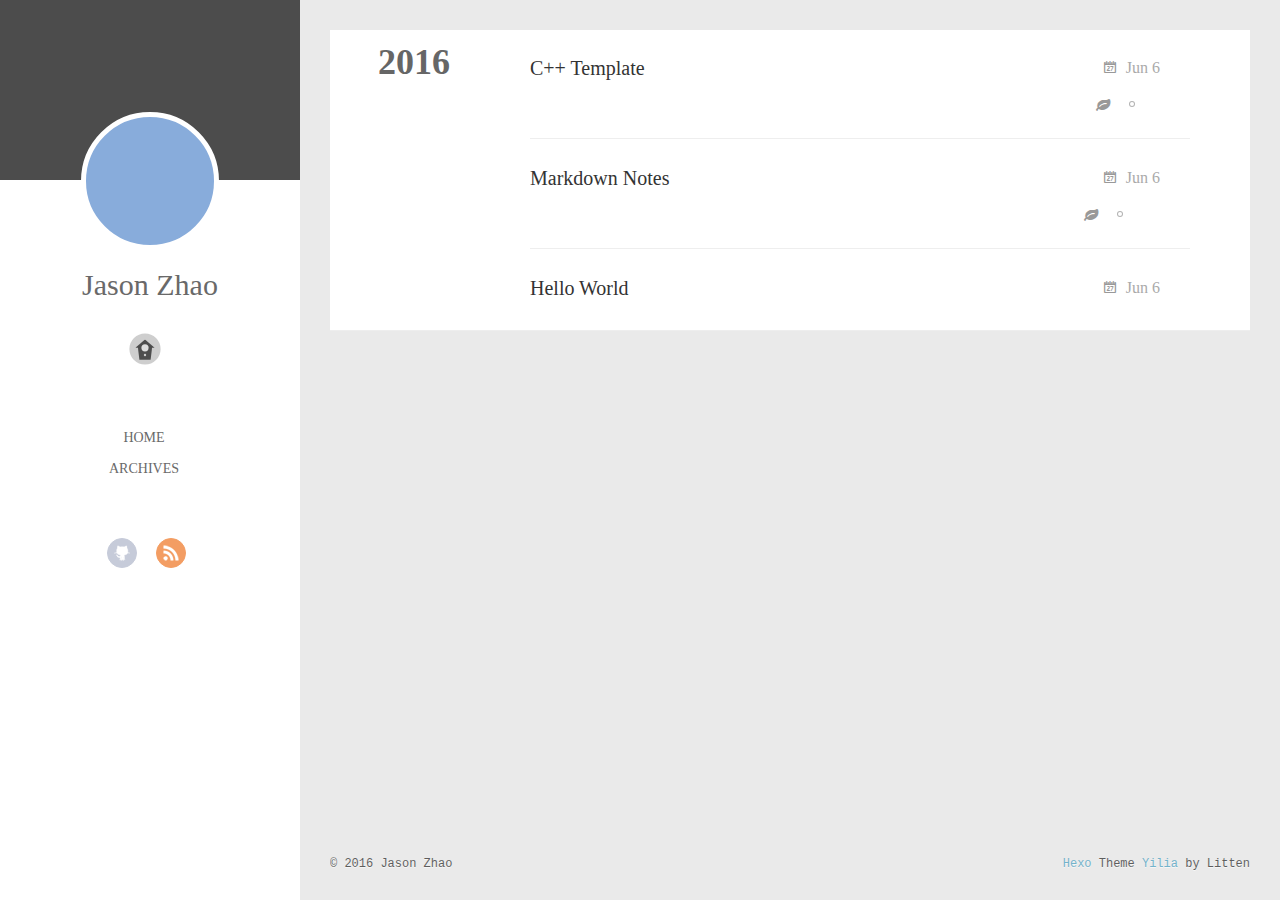
==== archives/index.html @ d7d773a9 "Site updated: 2016-06-06 15:11:23" ====
<!DOCTYPE html>
<html>
<head>
  <meta charset="utf-8">
  
  <meta http-equiv="X-UA-Compatible" content="IE=edge" >
  <title>Archives | Hexo</title>
  <meta name="viewport" content="width=device-width, initial-scale=1, maximum-scale=1">
  <meta name="description">
<meta property="og:type" content="website">
<meta property="og:title" content="Hexo">
<meta property="og:url" content="http://yoursite.com/archives/index.html">
<meta property="og:site_name" content="Hexo">
<meta property="og:description">
<meta name="twitter:card" content="summary">
<meta name="twitter:title" content="Hexo">
<meta name="twitter:description">
  
    <link rel="alternative" href="/atom.xml" title="Hexo" type="application/atom+xml">
  
  
    <link rel="icon" href="/favicon.png">
  
  <link rel="stylesheet" href="/css/style.css">
</head>

<body>
  <div id="container">
    <div class="left-col">
    <div class="overlay"></div>
<div class="intrude-less">
	<header id="header" class="inner">
		<a href="/" class="profilepic">
			
			<img lazy-src="/source/img/death.jpg" class="js-avatar">
			
		</a>

		<hgroup>
		  <h1 class="header-author"><a href="/">Jason Zhao</a></h1>
		</hgroup>

		

		
			<div class="switch-btn">
				<div class="icon">
					<div class="icon-ctn">
						<div class="icon-wrap icon-house" data-idx="0">
							<div class="birdhouse"></div>
							<div class="birdhouse_holes"></div>
						</div>
						<div class="icon-wrap icon-ribbon hide" data-idx="1">
							<div class="ribbon"></div>
						</div>
						
						<div class="icon-wrap icon-link hide" data-idx="2">
							<div class="loopback_l"></div>
							<div class="loopback_r"></div>
						</div>
						
						
						<div class="icon-wrap icon-me hide" data-idx="3">
							<div class="user"></div>
							<div class="shoulder"></div>
						</div>
						
					</div>
					
				</div>
				<div class="tips-box hide">
					<div class="tips-arrow"></div>
					<ul class="tips-inner">
						<li>Menu</li>
						<li>Tags</li>
						
						<li>Links</li>
						
						
						<li>Über</li>
						
					</ul>
				</div>
			</div>
		

		<div class="switch-area">
			<div class="switch-wrap">
				<section class="switch-part switch-part1">
					<nav class="header-menu">
						<ul>
						
							<li><a href="/">Home</a></li>
				        
							<li><a href="/archives">Archives</a></li>
				        
						</ul>
					</nav>
					<nav class="header-nav">
						<div class="social">
							
								<a class="github" target="_blank" href="https://github.com/zjason" title="github">github</a>
					        
								<a class="rss" target="_blank" href="#" title="rss">rss</a>
					        
						</div>
					</nav>
				</section>
				
				
				<section class="switch-part switch-part2">
					<div class="widget tagcloud" id="js-tagcloud">
						<a href="/tags/C/" style="font-size: 10px;">C++</a> <a href="/tags/Notes/" style="font-size: 10px;">Notes</a>
					</div>
				</section>
				
				
				
				<section class="switch-part switch-part3">
					<div id="js-friends">
					
			          <a target="_blank" class="main-nav-link switch-friends-link" href="http://localhost:4000/">奥巴马的博客</a>
			        
			          <a target="_blank" class="main-nav-link switch-friends-link" href="http://localhost:4000/">卡卡的美丽传说</a>
			        
			          <a target="_blank" class="main-nav-link switch-friends-link" href="http://localhost:4000/">本泽马的博客</a>
			        
			          <a target="_blank" class="main-nav-link switch-friends-link" href="http://localhost:4000/">吉格斯的博客</a>
			        
			          <a target="_blank" class="main-nav-link switch-friends-link" href="http://localhost:4000/">习大大大不同</a>
			        
			          <a target="_blank" class="main-nav-link switch-friends-link" href="http://localhost:4000/">托蒂的博客</a>
			        
			        </div>
				</section>
				

				
				
				<section class="switch-part switch-part4">
				
					<div id="js-aboutme">我是谁，我从哪里来，我到哪里去？我就是我，是颜色不一样的吃货…</div>
				</section>
				
			</div>
		</div>
	</header>				
</div>

    </div>
    <div class="mid-col">
      <nav id="mobile-nav">
  	<div class="overlay">
  		<div class="slider-trigger"></div>
  		<h1 class="header-author js-mobile-header hide">Jason Zhao</h1>
  	</div>
	<div class="intrude-less">
		<header id="header" class="inner">
			<div class="profilepic">
			
				<img lazy-src="/source/img/death.jpg" class="js-avatar">
			
			</div>
			<hgroup>
			  <h1 class="header-author">Jason Zhao</h1>
			</hgroup>
			
			<nav class="header-menu">
				<ul>
				
					<li><a href="/">Home</a></li>
		        
					<li><a href="/archives">Archives</a></li>
		        
		        <div class="clearfix"></div>
				</ul>
			</nav>
			<nav class="header-nav">
				<div class="social">
					
						<a class="github" target="_blank" href="https://github.com/zjason" title="github">github</a>
			        
						<a class="rss" target="_blank" href="#" title="rss">rss</a>
			        
				</div>
			</nav>
		</header>				
	</div>
</nav>

      <div class="body-wrap">
  
  
    
    
      
      
      <section class="archives-wrap">
        <div class="archive-year-wrap">
          <a href="/archives/2016" class="archive-year">2016</a>
        </div>
        <div class="archives">
    
    <article class="archive-article archive-type-post">
  <div class="archive-article-inner">
    <header class="archive-article-header">
      	<div class="article-meta">
	      	<a href="/2016/06/06/C-Template/" class="archive-article-date">
  	<time datetime="2016-06-06T18:09:44.000Z" itemprop="datePublished">Jun 6</time>
</a>
        </div>
    	 
  
    <h1 itemprop="name">
      <a class="archive-article-title" href="/2016/06/06/C-Template/">C++ Template</a>
    </h1>
  

        <div class="article-info info-on-right">
          
	<div class="article-tag tagcloud">
		<ul class="article-tag-list"><li class="article-tag-list-item"><a class="article-tag-list-link" href="/tags/C/">C++</a></li></ul>
	</div>

          

        </div>
        <div class="clearfix"></div>
    </header>
  </div>
</article>
  
    
    
    <article class="archive-article archive-type-post">
  <div class="archive-article-inner">
    <header class="archive-article-header">
      	<div class="article-meta">
	      	<a href="/2016/06/06/Markdown-Notes/" class="archive-article-date">
  	<time datetime="2016-06-06T18:08:31.000Z" itemprop="datePublished">Jun 6</time>
</a>
        </div>
    	 
  
    <h1 itemprop="name">
      <a class="archive-article-title" href="/2016/06/06/Markdown-Notes/">Markdown Notes</a>
    </h1>
  

        <div class="article-info info-on-right">
          
	<div class="article-tag tagcloud">
		<ul class="article-tag-list"><li class="article-tag-list-item"><a class="article-tag-list-link" href="/tags/Notes/">Notes</a></li></ul>
	</div>

          

        </div>
        <div class="clearfix"></div>
    </header>
  </div>
</article>
  
    
    
    <article class="archive-article archive-type-post">
  <div class="archive-article-inner">
    <header class="archive-article-header">
      	<div class="article-meta">
	      	<a href="/2016/06/06/hello-world/" class="archive-article-date">
  	<time datetime="2016-06-06T17:46:12.000Z" itemprop="datePublished">Jun 6</time>
</a>
        </div>
    	 
  
    <h1 itemprop="name">
      <a class="archive-article-title" href="/2016/06/06/hello-world/">Hello World</a>
    </h1>
  

        <div class="article-info info-on-right">
          
          

        </div>
        <div class="clearfix"></div>
    </header>
  </div>
</article>
  
  
    </div></section>
  

    

</div>
      <footer id="footer">
  <div class="outer">
    <div id="footer-info">
    	<div class="footer-left">
    		&copy; 2016 Jason Zhao
    	</div>
      	<div class="footer-right">
      		<a href="http://hexo.io/" target="_blank">Hexo</a>  Theme <a href="https://github.com/litten/hexo-theme-yilia" target="_blank">Yilia</a> by Litten
      	</div>
    </div>
  </div>
</footer>
    </div>
    
  <link rel="stylesheet" href="/fancybox/jquery.fancybox.css">


<script>
	var yiliaConfig = {
		fancybox: true,
		mathjax: true,
		animate: true,
		isHome: false,
		isPost: false,
		isArchive: true,
		isTag: false,
		isCategory: false,
		open_in_new: false
	}
</script>
<script src="http://7.url.cn/edu/jslib/comb/require-2.1.6,jquery-1.9.1.min.js"></script>
<script src="/js/main.js"></script>






<script type="text/x-mathjax-config">
MathJax.Hub.Config({
    tex2jax: {
        inlineMath: [ ['$','$'], ["\\(","\\)"]  ],
        processEscapes: true,
        skipTags: ['script', 'noscript', 'style', 'textarea', 'pre', 'code']
    }
});

MathJax.Hub.Queue(function() {
    var all = MathJax.Hub.getAllJax(), i;
    for(i=0; i < all.length; i += 1) {
        all[i].SourceElement().parentNode.className += ' has-jax';                 
    }       
});
</script>

<script type="text/javascript" src="http://cdn.mathjax.org/mathjax/latest/MathJax.js?config=TeX-AMS-MML_HTMLorMML">
</script>


  </div>
</body>
</html>
---- css/style.css ----
body {
  width: 100%;
}
body:before,
body:after {
  content: "";
  display: table;
}
body:after {
  clear: both;
}
@font-face {
  font-family: 'FontAwesome';
  src: url("fonts/fontawesome-webfont.eot");
  src: url("fonts/fontawesome-webfont.eot?#iefix") format("embedded-opentype"), url("fonts/fontawesome-webfont.woff") format("woff"), url("fonts/fontawesome-webfont.ttf") format("truetype"), url("fonts/fontawesome-webfont.svgz#FontAwesomeRegular") format("svg"), url("fonts/fontawesome-webfont.svg#FontAwesomeRegular") format("svg");
  font-weight: normal;
  font-style: normal;
}
html,
body,
div,
span,
applet,
object,
iframe,
h1,
h2,
h3,
h4,
h5,
h6,
p,
blockquote,
pre,
a,
abbr,
acronym,
address,
big,
cite,
code,
del,
dfn,
em,
img,
ins,
kbd,
q,
s,
samp,
small,
strike,
strong,
sub,
sup,
tt,
var,
dl,
dt,
dd,
ol,
ul,
li,
fieldset,
form,
label,
legend,
table,
caption,
tbody,
tfoot,
thead,
tr,
th,
td {
  margin: 0;
  padding: 0;
  border: 0;
  outline: 0;
  font-weight: inherit;
  font-style: inherit;
  font-family: inherit;
  font-size: 100%;
  vertical-align: baseline;
}
body {
  line-height: 1;
  color: #000;
  background: #fff;
}
ol,
ul {
  list-style: none;
}
table {
  border-collapse: separate;
  border-spacing: 0;
  vertical-align: middle;
}
caption,
th,
td {
  text-align: left;
  font-weight: normal;
  vertical-align: middle;
}
a img {
  border: none;
}
ol {
  list-style: decimal;
  padding-left: 20px;
}
ul {
  list-style: none;
}
input,
button {
  margin: 0;
  padding: 0;
}
input::-moz-focus-inner,
button::-moz-focus-inner {
  border: 0;
  padding: 0;
}
@font-face {
  font-family: FontAwesome;
  font-style: normal;
  font-weight: normal;
  src: url("fonts/fontawesome-webfont.eot?v=#4.0.3");
  src: url("fonts/fontawesome-webfont.eot?#iefix&v=#4.0.3") format("embedded-opentype"), url("fonts/fontawesome-webfont.woff?v=#4.0.3") format("woff"), url("fonts/fontawesome-webfont.ttf?v=#4.0.3") format("truetype"), url("fonts/fontawesome-webfont.svg#fontawesomeregular?v=#4.0.3") format("svg");
}
html,
body,
#container {
  height: 100%;
}
body {
  background: #fff;
  color: #000;
  -webkit-overflow-scrolling: touch;
}
h1,
h2,
h3 {
  display: block;
}
h1 {
  font-size: 1.5em;
}
h2 {
  font-size: 1.3em;
}
h3 {
  font-size: 1.1em;
}
h4,
h5,
h6 {
  font-size: 1em;
}
a {
  text-decoration: none;
  outline-width: 0;
  color: #258fb8;
  outline: none;
}
.alignleft {
  float: left;
}
.alignright {
  float: right;
}
.clearfix {
  *zoom: 1;
}
.clearfix:after {
  content: "";
  display: table;
  clear: both;
}
.inner {
  width: 1000px;
  margin: 0 auto;
}
.hide {
  display: none;
}
@media screen and (max-width: 1040px) {
  .inner {
    width: 100%;
  }
}
#container {
  position: relative;
  min-height: 100%;
}
#container #mobile-nav {
  display: none;
}
#container #mobile-nav .overlay {
  height: 110px;
  position: absolute;
  width: 100%;
  background: #4d4d4d;
}
#container #mobile-nav .overlay.fixed {
  position: fixed;
  height: 42px;
  z-index: 99;
}
#container #mobile-nav #header {
  padding: 10px 0 0 0;
}
#container #mobile-nav #header .profilepic {
  display: block;
  position: relative;
  z-index: 100;
}
#container #mobile-nav #header .header-menu {
  height: auto;
  margin: 10px;
}
#container #mobile-nav #header .header-menu ul {
  text-align: center;
  cursor: default;
}
#container #mobile-nav #header .header-menu li {
  display: inline-block;
  margin: 3px;
}
#container .left-col {
  background: #fff;
  width: 300px;
  position: fixed;
  opacity: 1;
  -webkit-transition: all 0.2s ease-in;
  -moz-transition: all 0.2s ease-in;
  -ms-transition: all 0.2s ease-in;
  transition: all 0.2s ease-in;
  height: 100%;
}
#container .left-col .overlay {
  width: 100%;
  height: 180px;
  background-color: #000;
  position: absolute;
  opacity: 0.7;
}
#container .left-col .intrude-less {
  width: 76%;
  text-align: center;
  margin: 112px auto 0;
}
#container .mid-col {
  position: absolute;
  right: 0;
  min-height: 100%;
  background: #eaeaea;
  left: 300px;
  width: auto;
}
@media screen and (max-width: 800px) {
  #container .left-col {
    display: none;
  }
  #container .mid-col {
    left: 0;
  }
  #container #header .header-nav {
    position: relative;
  }
  #container .header-author.fixed {
    position: fixed;
    top: -13px;
    width: 100%;
    color: #ddd;
  }
  #container .overlay .slider-trigger {
    position: absolute;
    z-index: 101;
    bottom: 0;
    left: 0;
    width: 42px;
    height: 42px;
  }
  #container .overlay .slider-trigger:hover {
    background: #444;
  }
  #container .overlay .slider-trigger:before {
    color: #ddd;
    content: "\f00b";
    font: 16px FontAwesome;
    width: 16px;
    height: 16px;
    margin-left: 9px;
    margin-top: 14px;
    display: block;
  }
  #container .article-header {
    border-left: none;
    padding: 0;
    border-bottom: 1px dotted #ddd;
  }
  #container .article-header h1 {
    margin-bottom: 10px;
  }
  #container .header-subtitle {
    padding: 0 24px;
  }
  #container .article-info-index.article-info {
    padding-top: 10px;
    margin: 0;
    border-top: 1px solid #ddd;
  }
  #container .article-info-post.article-info {
    margin: 0;
    padding-top: 10px;
    border: none;
  }
  #container .article-more-link a {
    float: right;
  }
  #container #viewer-box .viewer-box-l {
    font-size: 14px;
  }
  #container .article {
    padding: 10px;
    margin: 10px;
    font-size: 14px;
  }
  #container .article .article-entry {
    padding-left: 0;
    padding-right: 0;
    padding-top: 10px;
  }
  #container .article .article-title {
    font-size: 18px;
    max-width: 185px;
    display: block;
    margin: 0;
  }
  #container .article .article-meta {
    width: auto;
    height: 30px;
    margin-top: -5px;
    position: ralative;
  }
  #container .article .article-meta .article-date {
    font-size: 12px;
    -webkit-border-radius: 0;
    border-radius: 0;
    color: #666;
    background: none;
    height: auto;
    padding: 0;
    margin: 0;
    width: 100%;
    text-align: left;
    margin-left: 10px;
  }
  #container .article .article-meta .article-date time {
    width: auto;
    float: right;
    margin-right: 10px;
  }
  #container .article .article-meta .article-tag-list {
    margin-top: 7px;
    position: absolute;
    right: 10px;
    top: 0;
  }
  #container .article .article-meta .article-tag-list:before {
    float: left;
    margin-top: 1px;
    left: 0;
  }
  #container .article .article-meta .article-tag-list .article-tag-list-item {
    float: left;
    padding-left: 0;
    width: auto;
    max-width: 83px;
  }
  #container .article .article-meta .article-category {
    margin-top: 7px;
    position: absolute;
    right: 10px;
    top: -30px;
  }
  #container .article .article-meta .article-category:before {
    float: left;
    margin-top: 1px;
    left: 15px;
  }
  #container .article .article-meta .article-category .article-category-link {
    max-width: 83px;
    width: auto;
    padding-left: 10px;
  }
  #container .article .article-nav-link-wrap {
    margin: 5px 0;
  }
  #container .article .article-nav-link-wrap strong {
    float: left;
    margin-right: 5px;
  }
  #container .article #article-nav-older {
    float: none;
    display: block;
  }
  #container .share {
    padding: 3px 10px;
  }
  #container .duoshuo {
    padding: 0 13px;
  }
  #container #disqus_thread {
    padding: 0 13px;
  }
  #container #mobile-nav {
    display: block;
  }
  #container #page-nav .extend {
    opacity: 1;
  }
  #container .instagram .open-ins {
    left: 2px;
    top: -30px;
    color: #aaa;
  }
  #container .info-on-right {
    float: initial;
  }
  #container .archives-wrap {
    margin: 10px 10px 0px;
    padding: 10px;
  }
  #container .archives-wrap .archive-article-title {
    font-size: 14px;
  }
  #container .archives-wrap .archive-year-wrap {
    position: relative;
    padding: 0 0 0 0;
  }
  #container .archives-wrap .archive-year-wrap a {
    padding: 0 0 0 0;
  }
  #container .archives-wrap .article-meta .archive-article-date {
    font-size: 12px;
    margin-right: 10px;
    margin-top: -5px;
  }
  #container .archives-wrap .article-meta .article-tag-list-link {
    font-size: 12px;
  }
  #container .archives .archive-article {
    padding: 10px 0;
    margin-left: 0;
  }
  #container #footer .footer-left {
    float: initial;
    margin-bottom: 10px;
  }
  #container #footer .footer-right {
    float: initial;
  }
}
.header-author {
  text-align: center;
  margin: 0.67em 0;
  font-family: Roboto, "Roboto", serif;
  font-size: 30px;
  -webkit-transition: 0.3s;
  -moz-transition: 0.3s;
  -ms-transition: 0.3s;
  transition: 0.3s;
}
#header {
  width: 100%;
}
#header a {
  color: #696969;
}
#header a:hover {
  color: #b0a0aa;
}
#header .profilepic {
  text-align: center;
  display: block;
  border: 5px solid #fff;
  -webkit-border-radius: 300px;
  border-radius: 300px;
  width: 128px;
  height: 128px;
  margin: 0 auto;
  position: relative;
  overflow: hidden;
  background: #88acdb;
  -webkit-transition: all 0.2s ease-in;
  display: -webkit-box;
  -webkit-box-orient: horizontal;
  -webkit-box-pack: center;
  -webkit-box-align: center;
  text-align: center;
}
#header .profilepic img {
  width: 20%;
  height: 20%;
  -webkit-border-radius: 300px;
  border-radius: 300px;
  opacity: 0;
  -webkit-transition: all 0.2s ease-in;
}
#header .profilepic img.show {
  width: 100%;
  height: 100%;
  opacity: 1;
}
#header .header-subtitle {
  text-align: center;
  color: #999;
  font-size: 14px;
  line-height: 25px;
  overflow: hidden;
  text-overflow: ellipsis;
  display: -webkit-box;
  -webkit-line-clamp: 2;
  -webkit-box-orient: vertical;
}
#header .header-menu {
  font-weight: 300;
  line-height: 31px;
  cursor: pointer;
  text-transform: uppercase;
  float: none;
  min-height: 150px;
  margin-left: -12px;
  text-align: center;
  display: -webkit-box;
  -webkit-box-orient: horizontal;
  -webkit-box-pack: center;
  -webkit-box-align: center;
}
#header .header-menu li {
  cursor: default;
}
#header .header-menu li a {
  font-size: 14px;
  min-width: 300px;
}
#header .switch-area {
  position: relative;
  width: 100%;
  overflow: hidden;
  min-height: 500px;
  font-size: 14px;
}
#header .switch-area .switch-wrap {
  -webkit-transition: -webkit-transform 0.3s ease-in;
  -moz-transition: -moz-transform 0.3s ease-in;
  -ms-transition: -ms-transform 0.3s ease-in;
  transition: transform 0.3s ease-in;
  position: relative;
}
#header .turn-left {
  -webkit-transform: translate(-100%, 0);
  -moz-transform: translate(-100%, 0);
  -ms-transform: translate(-100%, 0);
  transform: translate(-100%, 0);
}
#header .header-nav {
  width: 100%;
  position: absolute;
  -webkit-transition: -webkit-transform 0.3s ease-in;
  -moz-transition: -moz-transform 0.3s ease-in;
  -ms-transition: -ms-transform 0.3s ease-in;
  transition: transform 0.3s ease-in;
}
#header .header-nav .social {
  margin-right: 15px;
  margin-top: 10px;
  text-align: center;
}
#header .header-nav .social a {
  -webkit-border-radius: 50%;
  border-radius: 50%;
  display: -moz-inline-stack;
  display: inline-block;
  vertical-align: middle;
  *vertical-align: auto;
  zoom: 1;
  *display: inline;
  text-indent: -9999px;
  margin: 0 8px 15px 8px;
  opacity: 0.7;
  width: 28px;
  height: 28px;
  -webkit-transition: 0.3s;
  -moz-transition: 0.3s;
  -ms-transition: 0.3s;
  transition: 0.3s;
}
#header .header-nav .social a:hover {
  opacity: 1;
}
#header .header-nav .social a:last-of-type {
  margin-right: 0;
}
#header .header-nav .social a.weibo {
  background: url("/img/weibo.png") center no-repeat #aaf;
  border: 1px solid #aaf;
}
#header .header-nav .social a.weibo:hover {
  border: 1px solid #aaf;
}
#header .header-nav .social a.rss {
  background: url("/img/rss.png") center no-repeat #ef7522;
  border: 1px solid #ef7522;
}
#header .header-nav .social a.rss:hover {
  border: 1px solid #cf5d0f;
}
#header .header-nav .social a.github {
  background: url("/img/github.png") center no-repeat #afb6ca;
  border: 1px solid #afb6ca;
}
#header .header-nav .social a.github:hover {
  border: 1px solid #909ab6;
}
#header .header-nav .social a.facebook {
  background: url("/img/facebook.png") center no-repeat #3b5998;
  border: 1px solid #3b5998;
}
#header .header-nav .social a.facebook:hover {
  border: 1px solid #2d4373;
}
#header .header-nav .social a.google {
  background: url("/img/google.png") center no-repeat #c83d20;
  border: 1px solid #c83d20;
}
#header .header-nav .social a.google:hover {
  border: 1px solid #9c3019;
}
#header .header-nav .social a.twitter {
  background: url("/img/twitter.png") center no-repeat #55cff8;
  border: 1px solid #55cff8;
}
#header .header-nav .social a.twitter:hover {
  border: 1px solid #24c1f6;
}
#header .header-nav .social a.linkedin {
  background: url("/img/linkedin.png") center no-repeat #005a87;
  border: 1px solid #005a87;
}
#header .header-nav .social a.linkedin:hover {
  border: 1px solid #006b98;
}
#header .header-nav .social a.zhihu {
  background: url("/img/zhihu.png") center no-repeat #0078d8;
  border: 1px solid #0078d8;
}
#header .header-nav .social a.zhihu:hover {
  border: 1px solid #0078d8;
}
#header .header-nav .social a.douban {
  background: url("/img/douban.png") center no-repeat #06c611;
  border: 1px solid #06c611;
}
#header .header-nav .social a.douban:hover {
  border: 1px solid #06c611;
}
#header .header-nav .social a.mail {
  background: url("/img/mail.png") center no-repeat #005a87;
  border: 1px solid #005a87;
}
#header .header-nav .social a.mail:hover {
  border: 1px solid #006b98;
}
#header .switch-part {
  width: 100%;
  position: absolute;
}
#header .switch-part1 {
  left: 0;
}
#header .switch-part2 {
  left: 100%;
  top: 20px;
  overlay-x: hidden;
  overflow-y: auto;
  max-height: 200px;
}
#header .switch-part3 {
  left: 200%;
  line-height: 30px;
}
#header .switch-part3 .switch-friends-link {
  margin-right: 9px;
  -webkit-border-radius: 3px;
  border-radius: 3px;
  padding: 5px;
}
#header .switch-part3 .switch-friends-link:hover {
  background: #88acdb;
  color: #fff;
}
#header .switch-part4 {
  left: 300%;
  text-align: left;
  line-height: 30px;
}
.duoshuo {
  padding: 0 40px;
}
#disqus_thread {
  padding: 0 40px;
}
.archives-wrap {
  position: relative;
  margin: 0 30px;
  padding-right: 60px;
  border-bottom: 1px solid #eee;
  background: #fff;
}
.archives-wrap:first-child {
  margin-top: 30px;
}
.archives-wrap:last-child {
  margin-bottom: 80px;
}
.archives-wrap .archive-year-wrap {
  line-height: 35px;
  width: 200px;
  position: absolute;
  padding-top: 15px;
  font-size: 1.8em;
}
.archives-wrap .archive-year-wrap a {
  color: #666;
  font-weight: bold;
  padding-left: 48px;
}
.archives {
  position: relative;
}
.archives .article-info {
  border: none;
}
.archives .archive-article {
  margin-left: 200px;
  padding: 20px 0;
  border-bottom: 1px solid #eee;
  border-top: 1px solid #fff;
  position: relative;
}
.archives .archive-article:first-child {
  border-top: none;
}
.archives .archive-article:last-child {
  border-bottom: none;
}
.archives .archive-article-title {
  font-size: 20px;
  color: #333;
  -webkit-transition: color 0.3s;
  -moz-transition: color 0.3s;
  -ms-transition: color 0.3s;
  transition: color 0.3s;
}
.archives .archive-article-title:hover {
  color: #657b83;
}
.archives .archive-article-title span {
  display: block;
  color: #a8a8a8;
  font-size: 16px;
  line-height: 14px;
  height: 7px;
  padding-left: 2px;
}
.archives .archive-article-title span:before {
  display: inline-block;
  content: "“";
  font-family: serif;
  font-size: 30px;
  float: left;
  margin: 4px 4px 0 -12px;
  color: #c8c8c8;
}
.archive-article-inner .archive-article-header {
  position: relative;
}
.archive-article-inner .article-meta {
  position: relative;
  float: right;
  margin-top: -10px;
  color: #555;
  background: none;
  text-align: right;
  width: auto;
}
.archive-article-inner .article-meta .article-date time {
  color: #aaa;
}
.archive-article-inner .article-meta .archive-article-date,
.archive-article-inner .article-meta .article-tag-list {
  margin-right: 30px;
  display: -moz-inline-stack;
  display: inline-block;
  vertical-align: middle;
  zoom: 1;
  color: #666;
  font-size: 18px;
}
.archive-article-inner .article-meta .archive-article-date {
  cursor: default;
  font-size: 16px;
  margin-bottom: 5px;
  margin-top: -10px;
}
.archive-article-inner .article-meta .archive-article-date time:before {
  content: "\f073";
  color: #999;
  position: relative;
  margin-right: 10px;
  font: 16px FontAwesome;
}
.archive-article-inner .article-meta .article-category:before {
  float: left;
  margin-top: 1px;
  left: 15px;
}
.archive-article-inner .article-meta .article-category .article-category-link {
  width: auto;
  max-width: 83px;
  padding-left: 10px;
}
.archive-article-inner .article-meta .article-tag-list {
  margin-top: 0px;
}
.archive-article-inner .article-meta .article-tag-list:before {
  left: 15px;
}
.archive-article-inner .article-meta .article-tag-list .article-tag-list-item {
  display: inline-block;
  width: auto;
  max-width: 83px;
  padding-left: 8px;
  font-size: 16px;
}
.body-wrap {
  font-size: 20px;
  margin-bottom: 80px;
}
.article {
  margin: 30px;
  position: relative;
  border: 1px solid #ddd;
  background: #fff;
  -webkit-transition: all 0.2s ease-in;
}
.article.show {
  visibility: visible;
  -webkit-animation: cd-bounce-1 0.6s;
  -moz-animation: cd-bounce-1 0.6s;
  -webkit-animation: cd-bounce-1 0.6s;
  -moz-animation: cd-bounce-1 0.6s;
  -ms-animation: cd-bounce-1 0.6s;
  animation: cd-bounce-1 0.6s;
}
.article.hidden {
  visibility: hidden;
}
.article img {
  max-width: 100%;
}
@-webkit-keyframes cd-bounce-1 {
  0% {
    opacity: 0;
    -webkit-transform: scale(1);
  }
  60% {
    opacity: 1;
    -webkit-transform: scale(1.01);
  }
  100% {
    -webkit-transform: scale(1);
  }
}
@-moz-keyframes cd-bounce-1 {
  0% {
    opacity: 0;
    -moz-transform: scale(1);
  }
  60% {
    opacity: 1;
    -moz-transform: scale(1.01);
  }
  100% {
    -moz-transform: scale(1);
  }
}
.article-index {
  margin-left: 200px;
  padding: 15px 0;
  margin-right: 75px;
}
.article-index .brief {
  display: block;
  color: #a8a8a8;
  font-size: 18px;
  line-height: 14px;
  height: 7px;
  padding-left: 2px;
}
.article-index .brief:before {
  display: inline-block;
  content: "“";
  font-family: serif;
  font-size: 30px;
  float: left;
  margin: 4px 4px 0 -12px;
  color: #c8c8c8;
}
.article-title {
  color: #696969;
  margin-left: 0px;
  font-weight: 300;
  line-height: 35px;
  margin-bottom: 20px;
  font-size: 26px;
  -webkit-transition: color 0.3s;
  -moz-transition: color 0.3s;
  -o-transition: color 0.3s;
  -webkit-transition: color 0.3s;
  -moz-transition: color 0.3s;
  -ms-transition: color 0.3s;
  transition: color 0.3s;
}
.article-title:hover {
  color: #b0a0aa;
}
.article-inner {
  position: relative;
  margin-bottom: 20px;
}
.article-header {
  border-left: 5px solid;
  padding: 15px 0px 15px 25px;
}
.article-info.info-on-right {
  margin: 10px 0 0 0;
  float: right;
}
.article-info-index.article-info {
  padding-top: 20px;
  margin: 30px 30px 0 30px;
  border-top: 1px solid #ddd;
}
.article-info-post.article-info {
  padding: 0;
  border: none;
  margin: -30px 0 20px 30px;
}
.article-entry {
  line-height: 1.8em;
  padding-right: 30px;
  padding-left: 30px;
}
.article-entry p {
  margin-top: 10px;
}
.article-entry p code,
.article-entry li code {
  padding: 1px 3px;
  margin: 0 3px;
  background: #ddd;
  border: 1px solid #ccc;
  font-family: Menlo, Monaco, "Andale Mono", "lucida console", "Courier New", monospace;
  word-wrap: break-word;
  font-size: 20px;
}
.article-entry blockquote {
  background: #ddd;
  border-left: 5px solid #ccc;
  padding: 15px 20px;
  margin-top: 10px;
  border-left: 5px solid #657b83;
  background: #f6f6f6;
}
.article-entry blockquote p {
  margin-top: 0;
}
.article-entry em {
  font-style: italic;
}
.article-entry ul li:before {
  content: "";
  width: 6px;
  height: 6px;
  border: 1px solid #999;
  -webkit-border-radius: 10px;
  border-radius: 10px;
  background: #aaa;
  display: inline-block;
  margin-right: 10px;
  float: left;
  margin-top: 12px;
}
.article-entry ul,
.article-entry ol {
  font-size: 20px;
  margin: 10px 0px;
}
.article-entry li ul,
.article-entry li ol {
  margin-left: 30px;
}
.article-entry li ul li:before,
.article-entry li ol li:before {
  content: "";
  background: #dedede;
}
.article-entry h1 {
  margin-top: 30px;
}
.article-entry h2 {
  margin-top: 20px;
  font-weight: 300;
  color: #574c4c;
  padding-bottom: 5px;
  border-bottom: 1px solid #ddd;
}
.article-entry h3,
.article-entry h4,
.article-entry h5,
.article-entry h6 {
  margin-top: 20px;
  font-weight: 300;
  color: #574c4c;
  padding-bottom: 5px;
  border-bottom: 1px solid #ddd;
}
.article-entry video {
  max-width: 100%;
}
.article-entry strong {
  font-weight: bold;
}
.article-entry .caption {
  display: block;
  font-size: 0.8em;
  color: #aaa;
}
.article-entry hr {
  height: 0;
  margin-top: 20px;
  margin-bottom: 20px;
  border-left: 0;
  border-right: 0;
  border-top: 1px solid #ddd;
  border-bottom: 1px solid #fff;
}
.article-entry pre {
  font-size: 1/0.9em;
  line-height: 1.5;
  margin-top: 10px;
  padding: 5px 15px;
  overflow-x: auto;
  color: #657b83;
  font-size: 16px;
  border: 1px solid #ccc;
  text-shadow: 0 1px #444;
  font-family: Menlo, Monaco, "Andale Mono", "lucida console", "Courier New", monospace;
}
.article-entry pre code {
  font-size: 14px;
}
.article-entry table {
  width: 100%;
  border: 1px solid #dedede;
  margin: 15px 0;
  border-collapse: collapse;
}
.article-entry table tr,
.article-entry table td {
  height: 35px;
}
.article-entry table thead tr {
  background: #f8f8f8;
}
.article-entry table tbody tr:hover {
  background: #efefef;
}
.article-entry table td,
.article-entry table th {
  border: 1px solid #dedede;
  padding: 0 10px;
}
.article-entry figure table {
  border: none;
  width: auto;
  margin: 0;
}
.article-entry figure table tbody tr:hover {
  background: none;
}
.article-meta {
  width: 150px;
  font-size: 20px;
  text-align: right;
  position: absolute;
  right: 0;
  top: 23px;
  text-align: center;
  z-index: 1;
}
.article-meta time {
  color: #aaa;
}
.article-meta time:before {
  color: #999;
  content: "\f073";
  font: 17px FontAwesome;
  margin-right: 10px;
}
.article-more-link {
  margin-top: 5px;
  text-align: right;
}
.article-more-link a {
  background: #4d4d4d;
  color: #fff;
  font-size: 18px;
  padding: 2px 8px 4px;
  line-height: 16px;
  -webkit-border-radius: 2px;
  -moz-border-radius: 2px;
  -webkit-border-radius: 2px;
  border-radius: 2px;
  -webkit-transition: background 0.3s;
  -moz-transition: background 0.3s;
  -ms-transition: background 0.3s;
  transition: background 0.3s;
}
.article-more-link a:hover {
  background: #3c3c3c;
}
.article-more-link a.hidden {
  visibility: hidden;
}
#article-nav {
  margin: 80px 0 30px 0;
  padding-bottom: 10px;
}
#article-nav .article-nav-link-wrap {
  margin: 0px 30px 0px 30px;
  font-size: 20px;
  color: #333;
}
#article-nav .article-nav-link-wrap .article-nav-title {
  display: inline-block;
  font-size: 18px;
  color: #aaa;
  -webkit-transition: color 0.3s;
  -moz-transition: color 0.3s;
  -ms-transition: color 0.3s;
  transition: color 0.3s;
}
#article-nav .article-nav-link-wrap strong {
  background: #ddd;
  color: #fff;
  -webkit-border-radius: 100%;
  border-radius: 100%;
  width: 15px;
  height: 15px;
  display: inline-block;
  text-align: center;
  -webkit-transition: background 0.3s;
  -moz-transition: background 0.3s;
  -ms-transition: background 0.3s;
  transition: background 0.3s;
}
#article-nav .article-nav-link-wrap:hover strong {
  background: #4d4d4d;
}
#article-nav .article-nav-link-wrap:hover .article-nav-title {
  color: #4d4d4d;
}
#article-nav #article-nav-older {
  float: right;
}
@-moz-keyframes cd-bounce-1 {
  0% {
    opacity: 0;
    -webkit-transform: scale(1);
    -moz-transform: scale(1);
    -ms-transform: scale(1);
    -o-transform: scale(1);
    -webkit-transform: scale(1);
    -moz-transform: scale(1);
    -ms-transform: scale(1);
    transform: scale(1);
  }
  60% {
    opacity: 1;
    -webkit-transform: scale(1.01);
    -moz-transform: scale(1.01);
    -ms-transform: scale(1.01);
    -o-transform: scale(1.01);
    -webkit-transform: scale(1.01);
    -moz-transform: scale(1.01);
    -ms-transform: scale(1.01);
    transform: scale(1.01);
  }
  100% {
    -webkit-transform: scale(1);
    -moz-transform: scale(1);
    -ms-transform: scale(1);
    -o-transform: scale(1);
    -webkit-transform: scale(1);
    -moz-transform: scale(1);
    -ms-transform: scale(1);
    transform: scale(1);
  }
}
@-webkit-keyframes cd-bounce-1 {
  0% {
    opacity: 0;
    -webkit-transform: scale(1);
    -moz-transform: scale(1);
    -ms-transform: scale(1);
    -o-transform: scale(1);
    -webkit-transform: scale(1);
    -moz-transform: scale(1);
    -ms-transform: scale(1);
    transform: scale(1);
  }
  60% {
    opacity: 1;
    -webkit-transform: scale(1.01);
    -moz-transform: scale(1.01);
    -ms-transform: scale(1.01);
    -o-transform: scale(1.01);
    -webkit-transform: scale(1.01);
    -moz-transform: scale(1.01);
    -ms-transform: scale(1.01);
    transform: scale(1.01);
  }
  100% {
    -webkit-transform: scale(1);
    -moz-transform: scale(1);
    -ms-transform: scale(1);
    -o-transform: scale(1);
    -webkit-transform: scale(1);
    -moz-transform: scale(1);
    -ms-transform: scale(1);
    transform: scale(1);
  }
}
@-o-keyframes cd-bounce-1 {
  0% {
    opacity: 0;
    -webkit-transform: scale(1);
    -moz-transform: scale(1);
    -ms-transform: scale(1);
    -o-transform: scale(1);
    -webkit-transform: scale(1);
    -moz-transform: scale(1);
    -ms-transform: scale(1);
    transform: scale(1);
  }
  60% {
    opacity: 1;
    -webkit-transform: scale(1.01);
    -moz-transform: scale(1.01);
    -ms-transform: scale(1.01);
    -o-transform: scale(1.01);
    -webkit-transform: scale(1.01);
    -moz-transform: scale(1.01);
    -ms-transform: scale(1.01);
    transform: scale(1.01);
  }
  100% {
    -webkit-transform: scale(1);
    -moz-transform: scale(1);
    -ms-transform: scale(1);
    -o-transform: scale(1);
    -webkit-transform: scale(1);
    -moz-transform: scale(1);
    -ms-transform: scale(1);
    transform: scale(1);
  }
}
@keyframes cd-bounce-1 {
  0% {
    opacity: 0;
    -webkit-transform: scale(1);
    -moz-transform: scale(1);
    -ms-transform: scale(1);
    -o-transform: scale(1);
    -webkit-transform: scale(1);
    -moz-transform: scale(1);
    -ms-transform: scale(1);
    transform: scale(1);
  }
  60% {
    opacity: 1;
    -webkit-transform: scale(1.01);
    -moz-transform: scale(1.01);
    -ms-transform: scale(1.01);
    -o-transform: scale(1.01);
    -webkit-transform: scale(1.01);
    -moz-transform: scale(1.01);
    -ms-transform: scale(1.01);
    transform: scale(1.01);
  }
  100% {
    -webkit-transform: scale(1);
    -moz-transform: scale(1);
    -ms-transform: scale(1);
    -o-transform: scale(1);
    -webkit-transform: scale(1);
    -moz-transform: scale(1);
    -ms-transform: scale(1);
    transform: scale(1);
  }
}
.archives-wrap {
  position: relative;
  margin: 0 30px;
  padding-right: 60px;
  border-bottom: 1px solid #eee;
  background: #fff;
}
.archives-wrap:first-child {
  margin-top: 30px;
}
.archives-wrap:last-child {
  margin-bottom: 80px;
}
.archives-wrap .archive-year-wrap {
  line-height: 35px;
  width: 200px;
  position: absolute;
  padding-top: 15px;
  font-size: 1.8em;
}
.archives-wrap .archive-year-wrap a {
  color: #666;
  font-weight: bold;
  padding-left: 48px;
}
.archives {
  position: relative;
}
.archives .article-info {
  border: none;
}
.archives .archive-article {
  margin-left: 200px;
  padding: 20px 0;
  border-bottom: 1px solid #eee;
  border-top: 1px solid #fff;
  position: relative;
}
.archives .archive-article:first-child {
  border-top: none;
}
.archives .archive-article:last-child {
  border-bottom: none;
}
.archives .archive-article-title {
  font-size: 20px;
  color: #333;
  -webkit-transition: color 0.3s;
  -moz-transition: color 0.3s;
  -ms-transition: color 0.3s;
  transition: color 0.3s;
}
.archives .archive-article-title:hover {
  color: #657b83;
}
.archives .archive-article-title span {
  display: block;
  color: #a8a8a8;
  font-size: 16px;
  line-height: 14px;
  height: 7px;
  padding-left: 2px;
}
.archives .archive-article-title span:before {
  display: inline-block;
  content: "“";
  font-family: serif;
  font-size: 30px;
  float: left;
  margin: 4px 4px 0 -12px;
  color: #c8c8c8;
}
.archive-article-inner .archive-article-header {
  position: relative;
}
.archive-article-inner .article-meta {
  position: relative;
  float: right;
  margin-top: -10px;
  color: #555;
  background: none;
  text-align: right;
  width: auto;
}
.archive-article-inner .article-meta .article-date time {
  color: #aaa;
}
.archive-article-inner .article-meta .archive-article-date,
.archive-article-inner .article-meta .article-tag-list {
  margin-right: 30px;
  display: -moz-inline-stack;
  display: inline-block;
  vertical-align: middle;
  zoom: 1;
  color: #666;
  font-size: 18px;
}
.archive-article-inner .article-meta .archive-article-date {
  cursor: default;
  font-size: 16px;
  margin-bottom: 5px;
  margin-top: -10px;
}
.archive-article-inner .article-meta .archive-article-date time:before {
  content: "\f073";
  color: #999;
  position: relative;
  margin-right: 10px;
  font: 16px FontAwesome;
}
.archive-article-inner .article-meta .article-category:before {
  float: left;
  margin-top: 1px;
  left: 15px;
}
.archive-article-inner .article-meta .article-category .article-category-link {
  width: auto;
  max-width: 83px;
  padding-left: 10px;
}
.archive-article-inner .article-meta .article-tag-list {
  margin-top: 0px;
}
.archive-article-inner .article-meta .article-tag-list:before {
  left: 15px;
}
.archive-article-inner .article-meta .article-tag-list .article-tag-list-item {
  display: inline-block;
  width: auto;
  max-width: 83px;
  padding-left: 8px;
  font-size: 16px;
}
.article-entry pre,
.article-entry .highlight {
  background: #272822;
  margin: 10px 0;
  padding: 10px 10px;
  overflow: auto;
  color: #4c4c4c;
  line-height: 28.8px;
}
.article-entry .highlight .gutter pre,
.article-entry .gist .gist-file .gist-data .line-numbers {
  color: #666;
}
.article-entry pre,
.article-entry code {
  font-family: "Source Code Pro", Consolas, Monaco, Menlo, Consolas, monospace;
}
.article-entry code {
  background: #eee;
  padding: 0 0.3em;
  border: none;
}
.article-entry pre {
  color: #fff;
}
.article-entry pre code {
  background: none;
  text-shadow: none;
  padding: 0;
  color: #fff;
}
.article-entry .highlight {
  -webkit-border-radius: 4px;
  border-radius: 4px;
}
.article-entry .highlight pre {
  border: none;
  margin: 0;
  padding: 0;
}
.article-entry .highlight table {
  margin: 0;
  width: auto;
}
.article-entry .highlight td {
  border: none;
  padding: 0;
}
.article-entry .highlight figcaption {
  font-size: 0.85em;
  color: highlight-comment;
  line-height: 1em;
  margin-bottom: 1em;
}
.article-entry .highlight figcaption:before,
.article-entry .highlight figcaption:after {
  content: "";
  display: table;
}
.article-entry .highlight figcaption:after {
  clear: both;
}
.article-entry .highlight figcaption a {
  float: right;
}
.article-entry .highlight .gutter pre {
  text-align: right;
  padding-right: 20px;
}
.article-entry .highlight .gutter pre .line {
  text-shadow: none;
}
.article-entry .highlight .line {
  font-size: 15px;
  height: 15px;
}
.article-entry .gist {
  margin: 0 -20px;
  border-style: solid;
  border-color: #ddd;
  border-width: 1px 0;
  background: #272822;
  padding: 15px 20px 15px 0;
}
.article-entry .gist .gist-file {
  border: none;
  font-family: "Source Code Pro", Consolas, Monaco, Menlo, Consolas, monospace;
  margin: 0;
}
.article-entry .gist .gist-file .gist-data {
  background: none;
  border: none;
}
.article-entry .gist .gist-file .gist-data .line-numbers {
  background: none;
  border: none;
  padding: 0 20px 0 0;
}
.article-entry .gist .gist-file .gist-data .line-data {
  padding: 0 !important;
}
.article-entry .gist .gist-file .highlight {
  margin: 0;
  padding: 0;
  border: none;
}
.article-entry .gist .gist-file .gist-meta {
  background: #272822;
  color: highlight-comment;
  font: 0.85em "Helvetica Neue", Helvetica, Arial, sans-serif;
  text-shadow: 0 0;
  padding: 0;
  margin-top: 1em;
  margin-left: 20px;
}
.article-entry .gist .gist-file .gist-meta a {
  color: #258fb8;
  font-weight: normal;
}
.article-entry .gist .gist-file .gist-meta a:hover {
  text-decoration: underline;
}
pre .comment {
  color: #75715e;
}
pre .keyword,
pre .function .keyword,
pre .class .params {
  color: #66d9ef;
}
pre .tag,
pre .doctype,
pre .params,
pre .function,
pre .css .value {
  color: #fff;
}
pre .css ~ * .tag,
pre .title,
pre .at_rule,
pre .at_rule .keyword,
pre .preprocessor,
pre .preprocessor .keyword {
  color: #f92672;
}
pre .attribute,
pre .built_in,
pre .class,
pre .css ~ * .class,
pre .function .title {
  color: #a6e22e;
}
pre .value,
pre .string {
  color: #e6db74;
}
pre .number {
  color: #7163d7;
}
pre .id,
pre .css ~ * .id {
  color: #fd971f;
}
#footer {
  font-size: 12px;
  font-family: Menlo, Monaco, "Andale Mono", "lucida console", "Courier New", monospace;
  text-shadow: 0 1px #fff;
  position: absolute;
  bottom: 30px;
  opacity: 0.6;
  width: 100%;
  text-align: center;
}
#footer .outer {
  padding: 0 30px;
}
.footer-left {
  float: left;
}
.footer-right {
  float: right;
}
.share {
  padding: 0px 75px 30px 40px;
  margin-bottom: 15px;
}
.back_home {
  float: right;
}
.back_home a {
  font-weight: bold;
  margin-left: 10px;
}
.back_home a:hover {
  color: #6e6e6e;
}
#page-nav {
  text-align: center;
  margin-top: 30px;
}
#page-nav .page-number {
  width: 20px;
  height: 20px;
  background: #4d4d4d;
  -webkit-border-radius: 50%;
  -moz-border-radius: 50%;
  -webkit-border-radius: 50%;
  border-radius: 50%;
  display: inline-block;
  color: #fff;
  line-height: 20px;
  font-size: 12px;
  margin: 0 3px 30px;
}
#page-nav .page-number:hover {
  background: #5e5e5e;
}
#page-nav .current {
  background: #88acdb;
  cursor: default;
}
#page-nav .current:hover {
  background: #88acdb;
}
#page-nav .extend {
  color: #4d4d4d;
  margin: 0 27px;
  opacity: 0;
}
#page-nav .extend:hover {
  color: #5e5e5e;
}
#page-nav:hover .extend {
  opacity: 1;
}
#post-instagram {
  padding: 30px;
}
#post-instagram .article-entry {
  padding-right: 0;
}
.instagram {
  position: relative;
  min-height: 500px;
}
.instagram .open-ins {
  display: block;
  padding: 10px 0;
  position: absolute;
  right: 28px;
  top: -75px;
  color: #333;
}
.instagram .open-ins:hover {
  color: #657b83;
}
.instagram .year {
  display: inline;
}
.instagram .album h1 em {
  font-style: normal;
  font-size: 14px;
  margin-left: 10px;
}
.instagram .album ul {
  min-height: 149px;
  padding-top: 17px;
  border-bottom: 1px solid #ddd;
  list-style: none;
}
.instagram .album li {
  position: relative;
  display: inline-block;
  min-width: 157px;
  margin: 0;
}
.instagram .album li:before {
  display: none;
}
.instagram .album div.img-box {
  position: relative;
  margin: 0 20px 10px;
  -webkit-box-shadow: 0 1px 0 rgba(255,255,255,0.4), 0 1px 0 1px rgba(255,255,255,0.1);
  -moz-box-shadow: 0 1px 0 rgba(255,255,255,0.4), 0 1px 0 1px rgba(255,255,255,0.1);
  -webkit-box-shadow: 0 1px 0 rgba(255,255,255,0.4), 0 1px 0 1px rgba(255,255,255,0.1);
  box-shadow: 0 1px 0 rgba(255,255,255,0.4), 0 1px 0 1px rgba(255,255,255,0.1);
}
.instagram .album div.img-box .img-bg {
  position: absolute;
  top: 0;
  left: 0;
  bottom: 0px;
  width: 100%;
  margin: -5px;
  padding: 5px;
  background: rgba(204,204,204,0.8);
  -webkit-box-shadow: 0 0 0 1px rgba(0,0,0,0.04), 0 1px 5px rgba(0,0,0,0.1);
  -moz-box-shadow: 0 0 0 1px rgba(0,0,0,0.04), 0 1px 5px rgba(0,0,0,0.1);
  -webkit-box-shadow: 0 0 0 1px rgba(0,0,0,0.04), 0 1px 5px rgba(0,0,0,0.1);
  box-shadow: 0 0 0 1px rgba(0,0,0,0.04), 0 1px 5px rgba(0,0,0,0.1);
  -webkit-transition: all 0.15s ease-out 0.1s;
  -moz-transition: all 0.15s ease-out 0.1s;
  -o-transition: all 0.15s ease-out 0.1s;
  -webkit-transition: all 0.15s ease-out 0.1s;
  -moz-transition: all 0.15s ease-out 0.1s;
  -ms-transition: all 0.15s ease-out 0.1s;
  transition: all 0.15s ease-out 0.1s;
  opacity: 0.2;
  cursor: pointer;
  display: block;
}
.instagram .album div.img-box .img-bg:hover {
  opacity: 0;
}
.instagram .album div.img-box img {
  width: 100%;
  height: auto;
  display: block;
}
@media screen and (max-width: 600px) {
  .instagram .album ul {
    margin-left: 0;
    padding: 0;
    text-align: center;
  }
  .instagram .album li {
    max-width: 300px;
  }
  .instagram .album div.img-box {
    margin: 0;
  }
}
.switch-btn {
  margin-left: 74px;
  margin-top: 23px;
  position: relative;
  width: 70px;
  text-align: center;
}
.switch-btn .tips-box {
  position: relative;
}
.switch-btn .tips-box .tips-arrow {
  width: 0;
  height: 0;
  border-left: 5px solid transparent;
  border-right: 5px solid transparent;
  border-bottom: 6px solid #000;
  opacity: 0.8;
  position: absolute;
  top: -6px;
  left: 30px;
}
.switch-btn .tips-box .tips-inner {
  padding: 5px 8px 4px 8px;
  background-color: #000;
  color: #fff;
  width: 80px;
  text-align: center;
  -webkit-border-radius: 3px;
  border-radius: 3px;
  opacity: 0.8;
  position: absolute;
  z-index: 99;
  left: -13px;
}
.switch-btn .tips-box .tips-inner li {
  padding: 4px 0;
  cursor: pointer;
  font-size: 13px;
  color: #ddd;
}
.switch-btn .tips-box .tips-inner li:hover {
  background: #111;
}
.switch-btn .icon {
  height: 32px;
  width: 32px;
  background: #cecece;
  -webkit-border-radius: 100px;
  border-radius: 100px;
  position: relative;
  overflow: hidden;
  display: inline-block;
  padding: 10px;
  -webkit-transform: scale(0.6);
  -moz-transform: scale(0.6);
  -ms-transform: scale(0.6);
  transform: scale(0.6);
  cursor: pointer;
}
.switch-btn .icon-ctn {
  width: 34px;
  height: 34px;
  position: relative;
  overflow: hidden;
}
.switch-btn .icon-ctn .birdhouse {
  width: 0;
  height: 0;
  position: absolute;
  top: 0;
  left: 0;
  border-style: solid;
  border-color: transparent transparent #4d4d4d transparent;
  border-width: 0 16px 14px;
}
.switch-btn .icon-ctn .birdhouse:after {
  content: '';
  position: absolute;
  top: 12px;
  left: -12px;
  border-style: solid;
  border-color: #4d4d4d transparent transparent transparent;
  border-width: 100px 12px;
}
.switch-btn .icon-ctn .birdhouse_holes {
  width: 12px;
  height: 12px;
  background: #ddd;
  position: absolute;
  -webkit-border-radius: 60px;
  -moz-border-radius: 60px;
  -webkit-border-radius: 60px;
  border-radius: 60px;
  left: 10px;
  top: 8px;
}
.switch-btn .icon-ctn .birdhouse_holes:after {
  content: '';
  position: absolute;
  width: 4px;
  height: 4px;
  background: #ccc;
  bottom: -8px;
  left: 4px;
  -webkit-border-radius: 60px;
  -moz-border-radius: 60px;
  -webkit-border-radius: 60px;
  border-radius: 60px;
}
.switch-btn .icon-ctn .ribbon {
  width: 12px;
  height: 20px;
  background: #333;
  margin: 2px 0 0 10px;
}
.switch-btn .icon-ctn .ribbon:after {
  content: '';
  position: absolute;
  left: 10px;
  top: 16px;
  width: 0;
  height: 0;
  border: solid #333;
  border-color: transparent #333 transparent #333;
  border-width: 6px 6px 8px 6px;
}
.switch-btn .icon-ctn .loopback_l {
  width: 10px;
  height: 5px;
  border-style: solid;
  border-width: 0px 3px 3px 3px;
  border-color: #333;
  -webkit-border-radius: 0 0 50px 50px;
  border-radius: 0 0 50px 50px;
  position: absolute;
  top: 16px;
  left: 1px;
}
.switch-btn .icon-ctn .loopback_l:before {
  content: '';
  position: absolute;
  width: 0;
  height: 0;
  border-style: solid;
  border-width: 4px;
  border-color: transparent transparent transparent #333;
  bottom: 7px;
  left: 5px;
}
.switch-btn .icon-ctn .loopback_l:after {
  content: '';
  width: 5px;
  height: 5px;
  border-style: solid;
  border-width: 3px 0 0 3px;
  border-color: #333;
  -webkit-border-radius: 50px 0 0 0;
  border-radius: 50px 0 0 0;
  position: absolute;
  left: -3px;
  bottom: 5px;
}
.switch-btn .icon-ctn .loopback_r {
  width: 10px;
  height: 5px;
  border-style: solid;
  border-width: 3px 3px 0 3px;
  border-color: #333;
  -webkit-border-radius: 50px 50px 0 0;
  border-radius: 50px 50px 0 0;
  position: absolute;
  top: 8px;
  right: 2px;
}
.switch-btn .icon-ctn .loopback_r:before {
  content: '';
  position: absolute;
  width: 0;
  height: 0;
  border-style: solid;
  border-width: 4px;
  border-color: transparent #333 transparent transparent;
  top: 7px;
  right: 5px;
}
.switch-btn .icon-ctn .loopback_r:after {
  content: '';
  width: 5px;
  height: 5px;
  border-style: solid;
  border-width: 0 3px 3px 0;
  border-color: #333;
  -webkit-border-radius: 0 0 50px 0;
  border-radius: 0 0 50px 0;
  position: absolute;
  left: 5px;
  top: 5px;
}
.switch-btn .icon-ctn .user {
  width: 12px;
  height: 14px;
  background: #333;
  -webkit-border-radius: 5px 5px 0 0;
  border-radius: 5px 5px 0 0;
  margin-left: 10px;
  margin-top: 2px;
}
.switch-btn .icon-ctn .user:before {
  content: '';
  width: 0px;
  height: 0px;
  position: absolute;
  top: 17px;
  left: 0px;
  border-style: solid;
  border-color: transparent transparent #333 transparent;
  border-width: 0 16px 6px 16px;
}
.switch-btn .icon-ctn .user:after {
  content: '';
  width: 8px;
  height: 5px;
  background: #333;
  position: absolute;
  margin-top: 13px;
  margin-left: -4px;
}
.switch-btn .icon-ctn .shoulder {
  width: 32px;
  height: 6px;
  background: #333;
  position: absolute;
  bottom: 6px;
}
#header .tagcloud a {
  color: #fff;
}
.tagcloud a {
  display: inline-block;
  text-decoration: none;
  font-weight: normal;
  font-size: 10px;
  color: #fff;
  height: 18px;
  line-height: 18px;
  float: left;
  padding: 0 5px 0px 10px;
  position: relative;
  -webkit-border-radius: 0 5px 5px 0;
  border-radius: 0 5px 5px 0;
  margin: 5px 9px 5px 8px;
  font-family: Menlo, Monaco, "Andale Mono", "lucida console", "Courier New", monospace;
}
.tagcloud a:hover {
  opacity: 0.8;
}
.tagcloud a:before {
  content: " ";
  width: 0px;
  height: 0px;
  position: absolute;
  top: 0;
  left: -18px;
  border: 9px solid transparent;
}
.tagcloud a:after {
  content: " ";
  width: 4px;
  height: 4px;
  background-color: #fff;
  -webkit-border-radius: 4px;
  border-radius: 4px;
  -webkit-box-shadow: 0px 0px 0px 1px rgba(0,0,0,0.3);
  box-shadow: 0px 0px 0px 1px rgba(0,0,0,0.3);
  position: absolute;
  top: 7px;
  left: 2px;
}
.tagcloud a.color1 {
  background: #ff945c;
}
.tagcloud a.color1:before {
  border-right-color: #ff945c;
}
.tagcloud a.color2 {
  background: #f5c7b7;
}
.tagcloud a.color2:before {
  border-right-color: #f5c7b7;
}
.tagcloud a.color3 {
  background: #ba8f6c;
}
.tagcloud a.color3:before {
  border-right-color: #ba8f6c;
}
.tagcloud a.color4 {
  background: #cfb7c4;
}
.tagcloud a.color4:before {
  border-right-color: #cfb7c4;
}
.tagcloud a.color5 {
  background: #7b5d5f;
}
.tagcloud a.color5:before {
  border-right-color: #7b5d5f;
}
.article-tag-list .article-tag-list-item {
  float: left;
}
.article-tag {
  float: left;
}
.article-tag .article-tag-list {
  float: left;
}
.article-tag:before {
  float: left;
  color: #999;
  content: "\f06c";
  font: 16px FontAwesome;
  float: left;
  margin-right: 10px;
  margin-top: 9px;
}
.article-tag:after {
  float: left;
  content: "";
  margin-right: 20px;
  margin-top: 9px;
  float: left;
}
.article-category {
  float: left;
}
.article-category:before {
  float: left;
  color: #999;
  content: "\f02d";
  font: 16px FontAwesome;
  float: left;
  margin-right: 10px;
  margin-top: 9px;
}
.article-category:after {
  float: left;
  content: "";
  margin-right: 20px;
  margin-top: 9px;
  float: left;
}
.article-pop-out {
  float: left;
}
.article-pop-out:before {
  float: left;
  color: #999;
  content: "\f08d";
  font: 16px FontAwesome;
  float: left;
  margin-right: 10px;
  margin-top: 9px;
}
.article-pop-out:after {
  float: left;
  content: "";
  margin-right: 20px;
  margin-top: 9px;
  float: left;
}
::-webkit-scrollbar {
  width: 10px;
  height: 10px;
}
::-webkit-scrollbar-button {
  width: 0;
  height: 0;
}
::-webkit-scrollbar-button:start:increment,
::-webkit-scrollbar-button:end:decrement {
  display: none;
}
::-webkit-scrollbar-corner {
  display: block;
}
::-webkit-scrollbar-thumb {
  -webkit-border-radius: 8px;
  border-radius: 8px;
  background-color: rgba(0,0,0,0.2);
}
::-webkit-scrollbar-thumb:hover {
  -webkit-border-radius: 8px;
  border-radius: 8px;
  background-color: rgba(0,0,0,0.5);
}
::-webkit-scrollbar-track,
::-webkit-scrollbar-thumb {
  border-right: 1px solid transparent;
  border-left: 1px solid transparent;
}
::-webkit-scrollbar-track:hover {
  background-color: rgba(0,0,0,0.15);
}
::-webkit-scrollbar-button:start {
  width: 10px;
  height: 10px;
  background: url("../img/scrollbar_arrow.png") no-repeat 0 0;
}
::-webkit-scrollbar-button:start:hover {
  background: url("../img/scrollbar_arrow.png") no-repeat -15px 0;
}
::-webkit-scrollbar-button:start:active {
  background: url("../img/scrollbar_arrow.png") no-repeat -30px 0;
}
::-webkit-scrollbar-button:end {
  width: 10px;
  height: 10px;
  background: url("../img/scrollbar_arrow.png") no-repeat 0 -18px;
}
::-webkit-scrollbar-button:end:hover {
  background: url("../img/scrollbar_arrow.png") no-repeat -15px -18px;
}
::-webkit-scrollbar-button:end:active {
  background: url("../img/scrollbar_arrow.png") no-repeat -30px -18px;
}
#viewer {
  position: fixed;
  z-index: 1000000;
  top: 0;
  bottom: 0;
  left: 0;
  right: 0;
  overflow: hidden;
}
#viewer-box {
  width: 100%;
  height: 100%;
  position: relative;
  color: #ccc;
  -webkit-transform: translate3d(-100%, 0, 0);
  -webkit-transition: -webkit-transform 0.25s ease-in-out;
}
#viewer-box .viewer-box-l {
  background: rgba(20,20,20,0.9);
  width: 80%;
  height: 100%;
  float: left;
}
#viewer-box .viewer-box-l .viewer-box-wrap {
  margin: 20px 10px 0px 20px;
}
#viewer-box .viewer-box-l .viewer-title {
  line-height: 32px;
}
#viewer-box .viewer-box-l .viewer-title:before {
  content: "";
  width: 6px;
  height: 6px;
  border: 1px solid #999;
  -webkit-border-radius: 10px;
  -webkit-border-radius: 10px;
  border-radius: 10px;
  background: #aaa;
  display: inline-block;
  margin-right: 10px;
}
#viewer-box .viewer-box-l .viewer-div {
  border-bottom: 1px dotted #666;
  padding-bottom: 13px;
  line-height: 20px;
}
#viewer-box .viewer-box-l .viewer-div:last-child {
  border-bottom: none;
}
#viewer-box .viewer-box-l .viewer-div .switch-friends-link {
  line-height: 20px;
}
#viewer-box .viewer-box-r {
  background: rgba(0,0,0,0);
  width: 20%;
  height: 100%;
  float: right;
}
#viewer-box.anm-swipe {
  -webkit-transform: translate3d(0, 0, 0);
}
#viewer-box.anm-swipe .viewer-box-r {
  background: rgba(0,0,0,0);
}
.hide {
  display: none;
}
#viewer-box .viewer-list {
  margin: 0;
  padding: 0;
  height: 100%;
  overflow: hidden;
}
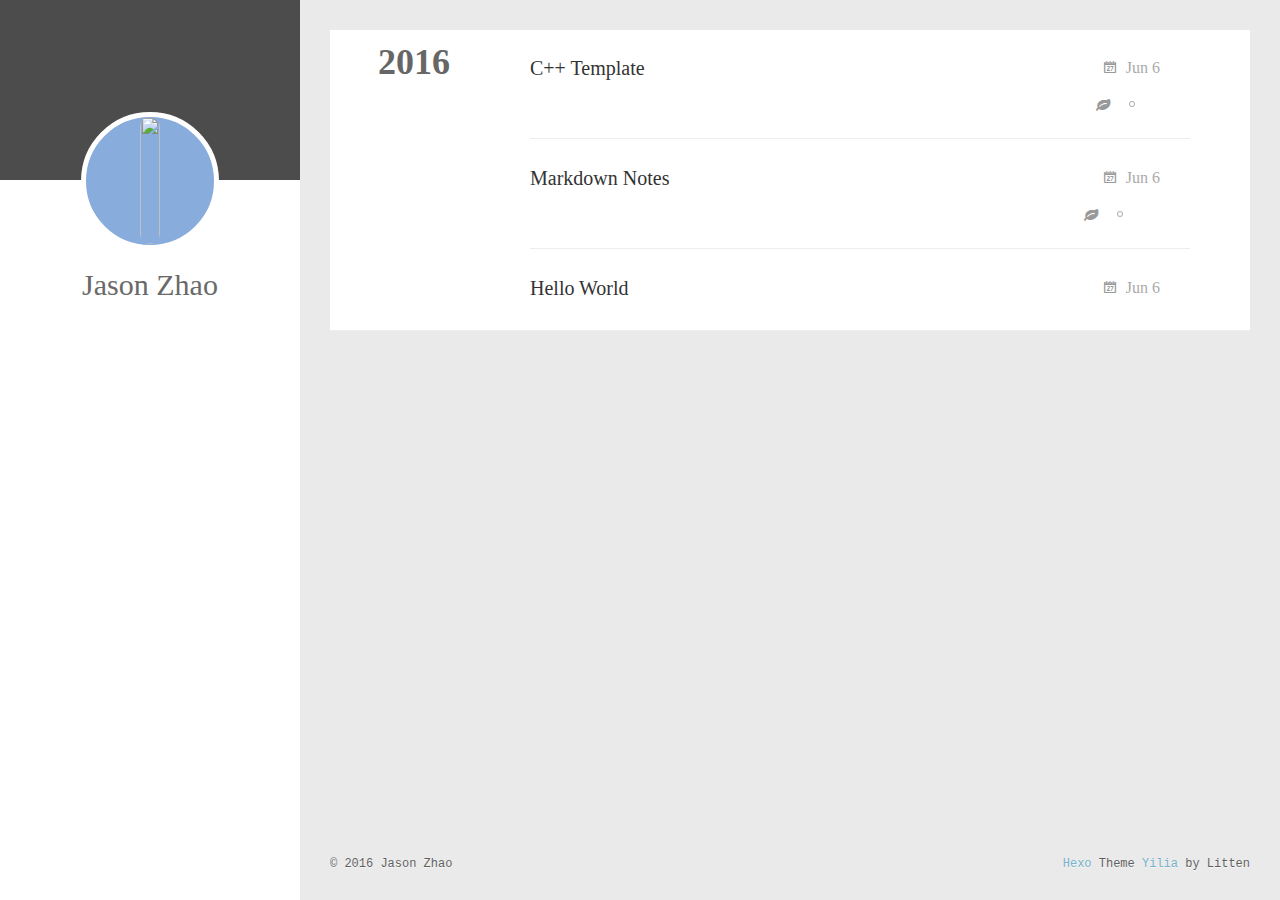
==== commit 2ee44ea6: "Site updated: 2016-06-06 15:14:14" ====
--- a/archives/index.html
+++ b/archives/index.html
@@ -16,10 +16,6 @@
 <meta name="twitter:title" content="Hexo">
 <meta name="twitter:description">
   
-    <link rel="alternative" href="/atom.xml" title="Hexo" type="application/atom+xml">
-  
-  
-    <link rel="icon" href="/favicon.png">
   
   <link rel="stylesheet" href="/css/style.css">
 </head>
@@ -32,7 +28,7 @@
 	<header id="header" class="inner">
 		<a href="/" class="profilepic">
 			
-			<img lazy-src="/source/img/death.jpg" class="js-avatar">
+			<img src="undefined" class="js-avatar" style="width: 100%;height: 100%;opacity: 1;">
 			
 		</a>
 
@@ -42,46 +38,6 @@
 
 		
 
-		
-			<div class="switch-btn">
-				<div class="icon">
-					<div class="icon-ctn">
-						<div class="icon-wrap icon-house" data-idx="0">
-							<div class="birdhouse"></div>
-							<div class="birdhouse_holes"></div>
-						</div>
-						<div class="icon-wrap icon-ribbon hide" data-idx="1">
-							<div class="ribbon"></div>
-						</div>
-						
-						<div class="icon-wrap icon-link hide" data-idx="2">
-							<div class="loopback_l"></div>
-							<div class="loopback_r"></div>
-						</div>
-						
-						
-						<div class="icon-wrap icon-me hide" data-idx="3">
-							<div class="user"></div>
-							<div class="shoulder"></div>
-						</div>
-						
-					</div>
-					
-				</div>
-				<div class="tips-box hide">
-					<div class="tips-arrow"></div>
-					<ul class="tips-inner">
-						<li>Menu</li>
-						<li>Tags</li>
-						
-						<li>Links</li>
-						
-						
-						<li>Über</li>
-						
-					</ul>
-				</div>
-			</div>
 		
 
 		<div class="switch-area">
@@ -90,57 +46,19 @@
 					<nav class="header-menu">
 						<ul>
 						
-							<li><a href="/">Home</a></li>
-				        
-							<li><a href="/archives">Archives</a></li>
-				        
 						</ul>
 					</nav>
 					<nav class="header-nav">
 						<div class="social">
 							
-								<a class="github" target="_blank" href="https://github.com/zjason" title="github">github</a>
-					        
-								<a class="rss" target="_blank" href="#" title="rss">rss</a>
-					        
 						</div>
 					</nav>
 				</section>
 				
 				
-				<section class="switch-part switch-part2">
-					<div class="widget tagcloud" id="js-tagcloud">
-						<a href="/tags/C/" style="font-size: 10px;">C++</a> <a href="/tags/Notes/" style="font-size: 10px;">Notes</a>
-					</div>
-				</section>
-				
-				
-				
-				<section class="switch-part switch-part3">
-					<div id="js-friends">
-					
-			          <a target="_blank" class="main-nav-link switch-friends-link" href="http://localhost:4000/">奥巴马的博客</a>
-			        
-			          <a target="_blank" class="main-nav-link switch-friends-link" href="http://localhost:4000/">卡卡的美丽传说</a>
-			        
-			          <a target="_blank" class="main-nav-link switch-friends-link" href="http://localhost:4000/">本泽马的博客</a>
-			        
-			          <a target="_blank" class="main-nav-link switch-friends-link" href="http://localhost:4000/">吉格斯的博客</a>
-			        
-			          <a target="_blank" class="main-nav-link switch-friends-link" href="http://localhost:4000/">习大大大不同</a>
-			        
-			          <a target="_blank" class="main-nav-link switch-friends-link" href="http://localhost:4000/">托蒂的博客</a>
-			        
-			        </div>
-				</section>
-				
-
-				
-				
-				<section class="switch-part switch-part4">
-				
-					<div id="js-aboutme">我是谁，我从哪里来，我到哪里去？我就是我，是颜色不一样的吃货…</div>
-				</section>
+				
+				
+
 				
 			</div>
 		</div>
@@ -158,7 +76,7 @@
 		<header id="header" class="inner">
 			<div class="profilepic">
 			
-				<img lazy-src="/source/img/death.jpg" class="js-avatar">
+				<img src="undefined" class="js-avatar" style="width: 100%;height: 100%;opacity: 1;">
 			
 			</div>
 			<hgroup>
@@ -168,20 +86,12 @@
 			<nav class="header-menu">
 				<ul>
 				
-					<li><a href="/">Home</a></li>
-		        
-					<li><a href="/archives">Archives</a></li>
-		        
 		        <div class="clearfix"></div>
 				</ul>
 			</nav>
 			<nav class="header-nav">
 				<div class="social">
 					
-						<a class="github" target="_blank" href="https://github.com/zjason" title="github">github</a>
-			        
-						<a class="rss" target="_blank" href="#" title="rss">rss</a>
-			        
 				</div>
 			</nav>
 		</header>				
@@ -309,20 +219,18 @@
 </footer>
     </div>
     
-  <link rel="stylesheet" href="/fancybox/jquery.fancybox.css">
-
 
 <script>
 	var yiliaConfig = {
-		fancybox: true,
-		mathjax: true,
-		animate: true,
+		fancybox: undefined,
+		mathjax: undefined,
+		animate: undefined,
 		isHome: false,
 		isPost: false,
 		isArchive: true,
 		isTag: false,
 		isCategory: false,
-		open_in_new: false
+		open_in_new: undefined
 	}
 </script>
 <script src="http://7.url.cn/edu/jslib/comb/require-2.1.6,jquery-1.9.1.min.js"></script>
@@ -333,27 +241,6 @@
 
 
 
-<script type="text/x-mathjax-config">
-MathJax.Hub.Config({
-    tex2jax: {
-        inlineMath: [ ['$','$'], ["\\(","\\)"]  ],
-        processEscapes: true,
-        skipTags: ['script', 'noscript', 'style', 'textarea', 'pre', 'code']
-    }
-});
-
-MathJax.Hub.Queue(function() {
-    var all = MathJax.Hub.getAllJax(), i;
-    for(i=0; i < all.length; i += 1) {
-        all[i].SourceElement().parentNode.className += ' has-jax';                 
-    }       
-});
-</script>
-
-<script type="text/javascript" src="http://cdn.mathjax.org/mathjax/latest/MathJax.js?config=TeX-AMS-MML_HTMLorMML">
-</script>
-
-
   </div>
 </body>
 </html>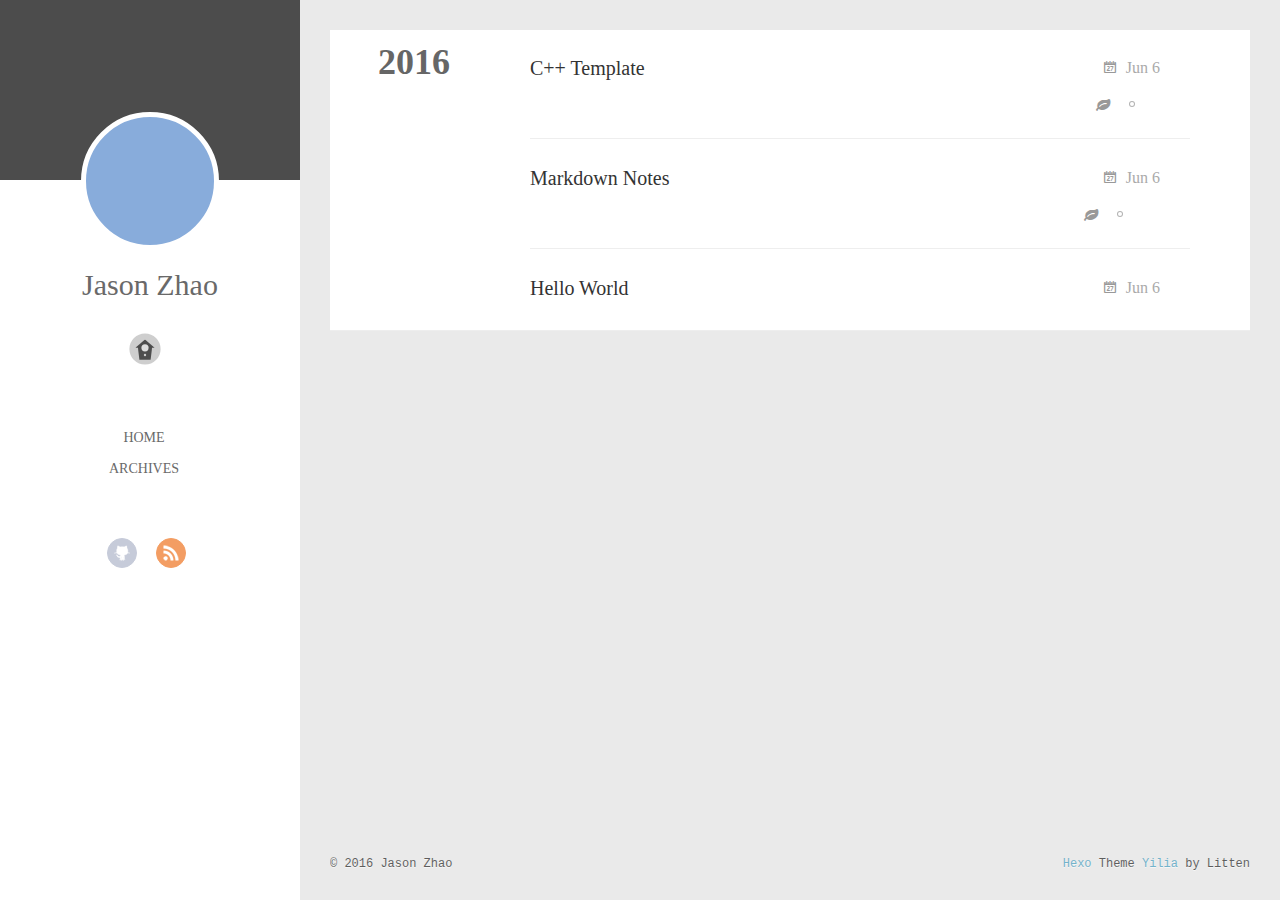
==== commit e0a5237a: "Site updated: 2016-06-06 15:20:41" ====
--- a/archives/index.html
+++ b/archives/index.html
@@ -16,6 +16,10 @@
 <meta name="twitter:title" content="Hexo">
 <meta name="twitter:description">
   
+    <link rel="alternative" href="/atom.xml" title="Hexo" type="application/atom+xml">
+  
+  
+    <link rel="icon" href="/favicon.png">
   
   <link rel="stylesheet" href="/css/style.css">
 </head>
@@ -28,7 +32,7 @@
 	<header id="header" class="inner">
 		<a href="/" class="profilepic">
 			
-			<img src="undefined" class="js-avatar" style="width: 100%;height: 100%;opacity: 1;">
+			<img lazy-src="https://github.com/zjason/zjason.github.io/blob/master/img/death.jpg" class="js-avatar">
 			
 		</a>
 
@@ -38,6 +42,32 @@
 
 		
 
+		
+			<div class="switch-btn">
+				<div class="icon">
+					<div class="icon-ctn">
+						<div class="icon-wrap icon-house" data-idx="0">
+							<div class="birdhouse"></div>
+							<div class="birdhouse_holes"></div>
+						</div>
+						<div class="icon-wrap icon-ribbon hide" data-idx="1">
+							<div class="ribbon"></div>
+						</div>
+						
+						
+					</div>
+					
+				</div>
+				<div class="tips-box hide">
+					<div class="tips-arrow"></div>
+					<ul class="tips-inner">
+						<li>Menu</li>
+						<li>Tags</li>
+						
+						
+					</ul>
+				</div>
+			</div>
 		
 
 		<div class="switch-area">
@@ -46,15 +76,29 @@
 					<nav class="header-menu">
 						<ul>
 						
+							<li><a href="/">Home</a></li>
+				        
+							<li><a href="/archives">Archives</a></li>
+				        
 						</ul>
 					</nav>
 					<nav class="header-nav">
 						<div class="social">
 							
+								<a class="github" target="_blank" href="https://github.com/zjason" title="github">github</a>
+					        
+								<a class="rss" target="_blank" href="#" title="rss">rss</a>
+					        
 						</div>
 					</nav>
 				</section>
 				
+				
+				<section class="switch-part switch-part2">
+					<div class="widget tagcloud" id="js-tagcloud">
+						<a href="/tags/C/" style="font-size: 10px;">C++</a> <a href="/tags/Notes/" style="font-size: 10px;">Notes</a>
+					</div>
+				</section>
 				
 				
 				
@@ -76,7 +120,7 @@
 		<header id="header" class="inner">
 			<div class="profilepic">
 			
-				<img src="undefined" class="js-avatar" style="width: 100%;height: 100%;opacity: 1;">
+				<img lazy-src="https://github.com/zjason/zjason.github.io/blob/master/img/death.jpg" class="js-avatar">
 			
 			</div>
 			<hgroup>
@@ -86,12 +130,20 @@
 			<nav class="header-menu">
 				<ul>
 				
+					<li><a href="/">Home</a></li>
+		        
+					<li><a href="/archives">Archives</a></li>
+		        
 		        <div class="clearfix"></div>
 				</ul>
 			</nav>
 			<nav class="header-nav">
 				<div class="social">
 					
+						<a class="github" target="_blank" href="https://github.com/zjason" title="github">github</a>
+			        
+						<a class="rss" target="_blank" href="#" title="rss">rss</a>
+			        
 				</div>
 			</nav>
 		</header>				
@@ -219,18 +271,20 @@
 </footer>
     </div>
     
+  <link rel="stylesheet" href="/fancybox/jquery.fancybox.css">
+
 
 <script>
 	var yiliaConfig = {
-		fancybox: undefined,
-		mathjax: undefined,
-		animate: undefined,
+		fancybox: true,
+		mathjax: true,
+		animate: true,
 		isHome: false,
 		isPost: false,
 		isArchive: true,
 		isTag: false,
 		isCategory: false,
-		open_in_new: undefined
+		open_in_new: false
 	}
 </script>
 <script src="http://7.url.cn/edu/jslib/comb/require-2.1.6,jquery-1.9.1.min.js"></script>
@@ -241,6 +295,27 @@
 
 
 
+<script type="text/x-mathjax-config">
+MathJax.Hub.Config({
+    tex2jax: {
+        inlineMath: [ ['$','$'], ["\\(","\\)"]  ],
+        processEscapes: true,
+        skipTags: ['script', 'noscript', 'style', 'textarea', 'pre', 'code']
+    }
+});
+
+MathJax.Hub.Queue(function() {
+    var all = MathJax.Hub.getAllJax(), i;
+    for(i=0; i < all.length; i += 1) {
+        all[i].SourceElement().parentNode.className += ' has-jax';                 
+    }       
+});
+</script>
+
+<script type="text/javascript" src="http://cdn.mathjax.org/mathjax/latest/MathJax.js?config=TeX-AMS-MML_HTMLorMML">
+</script>
+
+
   </div>
 </body>
 </html>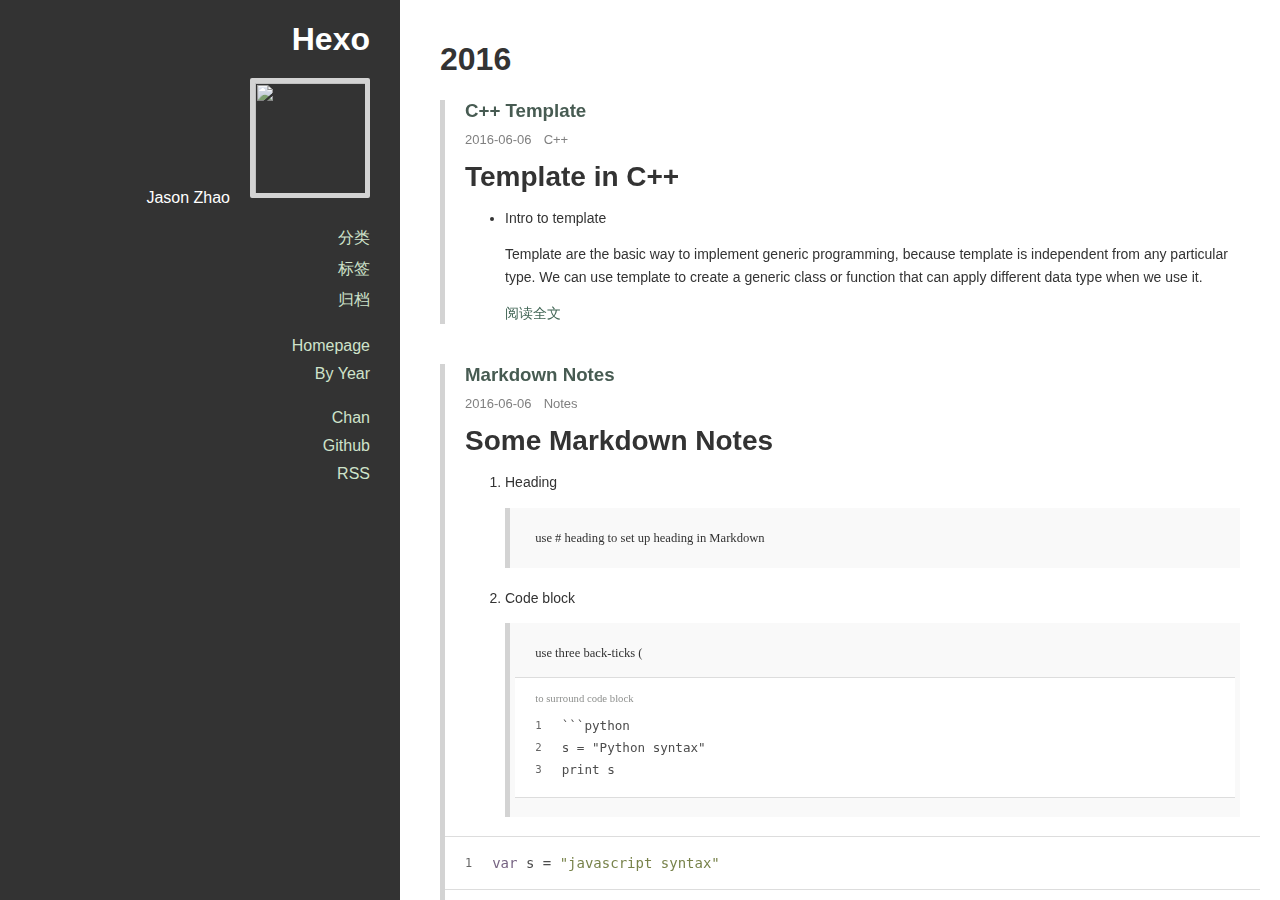
==== commit 6b2becca: "Site updated: 2016-06-07 21:51:12" ====
--- a/archives/index.html
+++ b/archives/index.html
@@ -2,11 +2,17 @@
 <html>
 <head>
   <meta charset="utf-8">
-  
-  <meta http-equiv="X-UA-Compatible" content="IE=edge" >
-  <title>Archives | Hexo</title>
-  <meta name="viewport" content="width=device-width, initial-scale=1, maximum-scale=1">
-  <meta name="description">
+<meta name="viewport" content="width=device-width, initial-scale=1, maximum-scale=1">
+
+
+
+<title>
+  
+    归档
+  
+</title>
+
+<meta name="description">
 <meta property="og:type" content="website">
 <meta property="og:title" content="Hexo">
 <meta property="og:url" content="http://yoursite.com/archives/index.html">
@@ -15,307 +21,370 @@
 <meta name="twitter:card" content="summary">
 <meta name="twitter:title" content="Hexo">
 <meta name="twitter:description">
-  
-    <link rel="alternative" href="/atom.xml" title="Hexo" type="application/atom+xml">
-  
-  
-    <link rel="icon" href="/favicon.png">
-  
-  <link rel="stylesheet" href="/css/style.css">
+
+
+  <link rel="alternative" href="/atom.xml" title="Hexo" type="application/atom+xml">
+
+
+
+  <link rel="icon" href="/favicon.png">
+
+
+<link rel="stylesheet" href="/perfect-scrollbar/css/perfect-scrollbar.min.css">
+<link rel="stylesheet" href="/styles/main.css">
+
+
+
+
+
+
 </head>
-
-<body>
-  <div id="container">
-    <div class="left-col">
-    <div class="overlay"></div>
-<div class="intrude-less">
-	<header id="header" class="inner">
-		<a href="/" class="profilepic">
-			
-			<img lazy-src="https://github.com/zjason/zjason.github.io/blob/master/img/death.jpg" class="js-avatar">
-			
-		</a>
-
-		<hgroup>
-		  <h1 class="header-author"><a href="/">Jason Zhao</a></h1>
-		</hgroup>
-
-		
-
-		
-			<div class="switch-btn">
-				<div class="icon">
-					<div class="icon-ctn">
-						<div class="icon-wrap icon-house" data-idx="0">
-							<div class="birdhouse"></div>
-							<div class="birdhouse_holes"></div>
-						</div>
-						<div class="icon-wrap icon-ribbon hide" data-idx="1">
-							<div class="ribbon"></div>
-						</div>
-						
-						
-					</div>
-					
-				</div>
-				<div class="tips-box hide">
-					<div class="tips-arrow"></div>
-					<ul class="tips-inner">
-						<li>Menu</li>
-						<li>Tags</li>
-						
-						
-					</ul>
-				</div>
-			</div>
-		
-
-		<div class="switch-area">
-			<div class="switch-wrap">
-				<section class="switch-part switch-part1">
-					<nav class="header-menu">
-						<ul>
-						
-							<li><a href="/">Home</a></li>
-				        
-							<li><a href="/archives">Archives</a></li>
-				        
-						</ul>
-					</nav>
-					<nav class="header-nav">
-						<div class="social">
-							
-								<a class="github" target="_blank" href="https://github.com/zjason" title="github">github</a>
-					        
-								<a class="rss" target="_blank" href="#" title="rss">rss</a>
-					        
-						</div>
-					</nav>
-				</section>
-				
-				
-				<section class="switch-part switch-part2">
-					<div class="widget tagcloud" id="js-tagcloud">
-						<a href="/tags/C/" style="font-size: 10px;">C++</a> <a href="/tags/Notes/" style="font-size: 10px;">Notes</a>
-					</div>
-				</section>
-				
-				
-				
-
-				
-			</div>
-		</div>
-	</header>				
+<body
+  
+    class="monochrome"
+  
+  >
+  <div class="mobile-header">
+  <button class="sidebar-toggle" type="button">
+    <span class="icon-bar"></span>
+    <span class="icon-bar"></span>
+    <span class="icon-bar"></span>
+  </button>
+  <a class="title" href="/">Hexo</a>
 </div>
 
-    </div>
-    <div class="mid-col">
-      <nav id="mobile-nav">
-  	<div class="overlay">
-  		<div class="slider-trigger"></div>
-  		<h1 class="header-author js-mobile-header hide">Jason Zhao</h1>
-  	</div>
-	<div class="intrude-less">
-		<header id="header" class="inner">
-			<div class="profilepic">
-			
-				<img lazy-src="https://github.com/zjason/zjason.github.io/blob/master/img/death.jpg" class="js-avatar">
-			
-			</div>
-			<hgroup>
-			  <h1 class="header-author">Jason Zhao</h1>
-			</hgroup>
-			
-			<nav class="header-menu">
-				<ul>
-				
-					<li><a href="/">Home</a></li>
-		        
-					<li><a href="/archives">Archives</a></li>
-		        
-		        <div class="clearfix"></div>
-				</ul>
-			</nav>
-			<nav class="header-nav">
-				<div class="social">
-					
-						<a class="github" target="_blank" href="https://github.com/zjason" title="github">github</a>
-			        
-						<a class="rss" target="_blank" href="#" title="rss">rss</a>
-			        
-				</div>
-			</nav>
-		</header>				
-	</div>
-</nav>
-
-      <div class="body-wrap">
-  
-  
-    
+  <div class="main-container">
+    <div class="sidebar">
+  <div class="header">
+    <h1 class="title"><a href="/">Hexo</a></h1>
+    
+    <div class="info">
+      <div class="content">
+        
+        
+          <div class="author">Jason Zhao</div>
+        
+      </div>
+      
+        <div class="avatar">
+          
+            <a href="/about"><img src="https://raw.githubusercontent.com/zjason/zjason.github.io/master/img/death.jpg"></a>
+          
+        </div>
+      
+    </div>
+  </div>
+  <div class="body">
+    
+      
+        <ul class="nav">
+          
+            
+              <li class="category-list-container">
+                <a href="javascript:;">分类</a>
+                
+              </li>
+            
+          
+            
+              <li class="tag-list-container">
+                <a href="javascript:;">标签</a>
+                <ul class="tag-list"><li class="tag-list-item"><a class="tag-list-link" href="/tags/C/">C++</a><span class="tag-list-count">1</span></li><li class="tag-list-item"><a class="tag-list-link" href="/tags/Notes/">Notes</a><span class="tag-list-count">1</span></li></ul>
+              </li>
+            
+          
+            
+              <li class="archive-list-container">
+                <a href="javascript:;">归档</a>
+                <ul class="archive-list"><li class="archive-list-item"><a class="archive-list-link" href="/archives/2016/">2016</a><span class="archive-list-count">3</span></li></ul>
+              </li>
+            
+          
+        </ul>
+      
+        <ul class="nav">
+          
+            
+              <li>
+                <a href="/" title="Homepage">Homepage</a>
+              </li>
+            
+          
+            
+              <li>
+                <a href="/archives" title="By Year">By Year</a>
+              </li>
+            
+          
+        </ul>
+      
+        <ul class="nav">
+          
+            
+              <li>
+                <a href="https://github.com/denjones/hexo-theme-chan" title="Chan" target="_blank" rel="external">Chan</a>
+              </li>
+            
+          
+            
+              <li>
+                <a href="https://github.com/zjason" title="Github" target="_blank" rel="external">Github</a>
+              </li>
+            
+          
+            
+              <li>
+                <a href="/atom.xml" title="RSS">RSS</a>
+              </li>
+            
+          
+        </ul>
+      
+    
+  </div>
+</div>
+
+    <div class="main-content">
+      
+        <div style="max-width: 1000px">
+      
+          
+
+  
+  
     
       
       
       <section class="archives-wrap">
         <div class="archive-year-wrap">
-          <a href="/archives/2016" class="archive-year">2016</a>
-        </div>
-        <div class="archives">
-    
-    <article class="archive-article archive-type-post">
-  <div class="archive-article-inner">
-    <header class="archive-article-header">
-      	<div class="article-meta">
-	      	<a href="/2016/06/06/C-Template/" class="archive-article-date">
-  	<time datetime="2016-06-06T18:09:44.000Z" itemprop="datePublished">Jun 6</time>
-</a>
-        </div>
-    	 
-  
-    <h1 itemprop="name">
-      <a class="archive-article-title" href="/2016/06/06/C-Template/">C++ Template</a>
-    </h1>
-  
-
-        <div class="article-info info-on-right">
-          
-	<div class="article-tag tagcloud">
+          <h1><a href="/archives/2016" class="archive-year">2016</a></h1>
+        </div>
+        <div class="post-list">
+    
+  
+
+    <div class="post-list-item article">
+      <h3 class="article-header">
+        <a href="/2016/06/06/C-Template/" >
+  C++ Template
+</a>
+
+      </h3>
+      
+
+      <div class="article-info">
+        <a href="/2016/06/06/C-Template/"><span class="article-date">
+  2016-06-06
+</span>
+</a>
+        
+
+        
+	<span class="article-tag tagcloud">
 		<ul class="article-tag-list"><li class="article-tag-list-item"><a class="article-tag-list-link" href="/tags/C/">C++</a></li></ul>
-	</div>
-
-          
-
-        </div>
-        <div class="clearfix"></div>
-    </header>
+	</span>
+
+
+      </div>
+      <div class="article-entry">
+        
+          <h1 id="Template-in-C"><a href="#Template-in-C" class="headerlink" title="Template in C++"></a><strong>Template in C++</strong></h1><ul>
+<li><p>Intro to template</p>
+<p>Template are the basic way to implement generic programming, because template is independent from any particular type. We can use template to create a generic class or function that can apply different data type when we use it.
+          <p>
+            <a href="/2016/06/06/C-Template/">
+              阅读全文
+            </a>
+          </p>
+        
+      </div>
+    </div>
+
+  
+
+  
+  
+    
+  
+
+    <div class="post-list-item article">
+      <h3 class="article-header">
+        <a href="/2016/06/06/Markdown-Notes/" >
+  Markdown Notes
+</a>
+
+      </h3>
+      
+
+      <div class="article-info">
+        <a href="/2016/06/06/Markdown-Notes/"><span class="article-date">
+  2016-06-06
+</span>
+</a>
+        
+
+        
+	<span class="article-tag tagcloud">
+		<ul class="article-tag-list"><li class="article-tag-list-item"><a class="article-tag-list-link" href="/tags/Notes/">Notes</a></li></ul>
+	</span>
+
+
+      </div>
+      <div class="article-entry">
+        
+          <h1 id="Some-Markdown-Notes"><a href="#Some-Markdown-Notes" class="headerlink" title="Some Markdown Notes"></a>Some Markdown Notes</h1><ol>
+<li><p>Heading</p>
+<blockquote>
+<p>use # heading to set up heading in Markdown</p>
+</blockquote>
+</li>
+<li><p>Code block</p>
+<blockquote>
+<p>use three back-ticks (<figure class="highlight plain"><figcaption><span>to surround code block</span></figcaption><table><tr><td class="gutter"><pre><span class="line">1</span><br><span class="line">2</span><br><span class="line">3</span><br></pre></td><td class="code"><pre><span class="line">```python</span><br><span class="line">s = &quot;Python syntax&quot;</span><br><span class="line">print s</span><br></pre></td></tr></table></figure></p>
+</blockquote>
+</li>
+</ol>
+<figure class="highlight javascript"><table><tr><td class="gutter"><pre><span class="line">1</span><br></pre></td><td class="code"><pre><span class="line"><span class="keyword">var</span> s = <span class="string">"javascript syntax"</span></span><br></pre></td></tr></table></figure>
+<ol>
+<li>Links<br><a href="https://github.com/zjason" target="_blank" rel="external">zjason’s github</a></li>
+<li><strong>Bold</strong></li>
+<li><em>Italics</em></li>
+</ol>
+
+        
+      </div>
+    </div>
+
+  
+
+  
+  
+    
+  
+
+    <div class="post-list-item article">
+      <h3 class="article-header">
+        <a href="/2016/06/06/hello-world/" >
+  Hello World
+</a>
+
+      </h3>
+      
+
+      <div class="article-info">
+        <a href="/2016/06/06/hello-world/"><span class="article-date">
+  2016-06-06
+</span>
+</a>
+        
+
+        
+
+      </div>
+      <div class="article-entry">
+        
+          <p>Welcome to <a href="https://hexo.io/">Hexo</a>! This is your very first post. Check <a href="https://hexo.io/docs/">documentation</a> for more info. If you get any problems when using Hexo, you can find the answer in <a href="https://hexo.io/docs/troubleshooting.html">troubleshooting</a> or you can ask me on <a href="https://github.com/hexojs/hexo/issues">GitHub</a>.</p>
+<h2 id="Quick-Start"><a href="#Quick-Start" class="headerlink" title="Quick Start"></a>Quick Start
+          <p>
+            <a href="/2016/06/06/hello-world/">
+              阅读全文
+            </a>
+          </p>
+        
+      </div>
+    </div>
+
+  
+
+
+
+
+
+
+          <div class="main-footer">
+  
+    © 2016 Hexo - Powered by <a href="http://hexo.io" target="_blank">Hexo</a> - Theme <a href="https://github.com/denjones/hexo-theme-chan" target="_blank">Chan</a>
+  
+</div>
+
+      
+        </div>
+      
+    </div>
   </div>
-</article>
-  
-    
-    
-    <article class="archive-article archive-type-post">
-  <div class="archive-article-inner">
-    <header class="archive-article-header">
-      	<div class="article-meta">
-	      	<a href="/2016/06/06/Markdown-Notes/" class="archive-article-date">
-  	<time datetime="2016-06-06T18:08:31.000Z" itemprop="datePublished">Jun 6</time>
-</a>
-        </div>
-    	 
-  
-    <h1 itemprop="name">
-      <a class="archive-article-title" href="/2016/06/06/Markdown-Notes/">Markdown Notes</a>
-    </h1>
-  
-
-        <div class="article-info info-on-right">
-          
-	<div class="article-tag tagcloud">
-		<ul class="article-tag-list"><li class="article-tag-list-item"><a class="article-tag-list-link" href="/tags/Notes/">Notes</a></li></ul>
-	</div>
-
-          
-
-        </div>
-        <div class="clearfix"></div>
-    </header>
+  <script src="//apps.bdimg.com/libs/jquery/2.1.4/jquery.min.js"></script>
+
+  <link rel="stylesheet" href="/PhotoSwipe/photoswipe.css">
+  <link rel="stylesheet" href="/PhotoSwipe/default-skin/default-skin.css">
+
+  <!-- Root element of PhotoSwipe. Must have class pswp. -->
+  <div class="pswp" tabindex="-1" role="dialog" aria-hidden="true">
+
+    <!-- Background of PhotoSwipe.
+             It's a separate element as animating opacity is faster than rgba(). -->
+    <div class="pswp__bg"></div>
+
+    <!-- Slides wrapper with overflow:hidden. -->
+    <div class="pswp__scroll-wrap">
+
+      <!-- Container that holds slides.
+                PhotoSwipe keeps only 3 of them in the DOM to save memory.
+                Don't modify these 3 pswp__item elements, data is added later on. -->
+      <div class="pswp__container">
+        <div class="pswp__item"></div>
+        <div class="pswp__item"></div>
+        <div class="pswp__item"></div>
+      </div>
+
+      <!-- Default (PhotoSwipeUI_Default) interface on top of sliding area. Can be changed. -->
+      <div class="pswp__ui pswp__ui--hidden">
+
+        <div class="pswp__top-bar">
+
+          <!--  Controls are self-explanatory. Order can be changed. -->
+
+          <div class="pswp__counter"></div>
+
+          <button class="pswp__button pswp__button--close" title="Close (Esc)"></button>
+
+          <button class="pswp__button pswp__button--share" title="Share"></button>
+
+          <button class="pswp__button pswp__button--fs" title="Toggle fullscreen"></button>
+
+          <button class="pswp__button pswp__button--zoom" title="Zoom in/out"></button>
+
+          <!-- Preloader demo http://codepen.io/dimsemenov/pen/yyBWoR -->
+          <!-- element will get class pswp__preloader--active when preloader is running -->
+          <div class="pswp__preloader">
+            <div class="pswp__preloader__icn">
+              <div class="pswp__preloader__cut">
+                <div class="pswp__preloader__donut"></div>
+              </div>
+            </div>
+          </div>
+        </div>
+
+        <div class="pswp__share-modal pswp__share-modal--hidden pswp__single-tap">
+          <div class="pswp__share-tooltip"></div>
+        </div>
+
+        <button class="pswp__button pswp__button--arrow--left" title="Previous (arrow left)"></button>
+
+        <button class="pswp__button pswp__button--arrow--right" title="Next (arrow right)"></button>
+
+        <div class="pswp__caption">
+          <div class="pswp__caption__center"></div>
+        </div>
+      </div>
+    </div>
   </div>
-</article>
-  
-    
-    
-    <article class="archive-article archive-type-post">
-  <div class="archive-article-inner">
-    <header class="archive-article-header">
-      	<div class="article-meta">
-	      	<a href="/2016/06/06/hello-world/" class="archive-article-date">
-  	<time datetime="2016-06-06T17:46:12.000Z" itemprop="datePublished">Jun 6</time>
-</a>
-        </div>
-    	 
-  
-    <h1 itemprop="name">
-      <a class="archive-article-title" href="/2016/06/06/hello-world/">Hello World</a>
-    </h1>
-  
-
-        <div class="article-info info-on-right">
-          
-          
-
-        </div>
-        <div class="clearfix"></div>
-    </header>
-  </div>
-</article>
-  
-  
-    </div></section>
-  
-
-    
-
-</div>
-      <footer id="footer">
-  <div class="outer">
-    <div id="footer-info">
-    	<div class="footer-left">
-    		&copy; 2016 Jason Zhao
-    	</div>
-      	<div class="footer-right">
-      		<a href="http://hexo.io/" target="_blank">Hexo</a>  Theme <a href="https://github.com/litten/hexo-theme-yilia" target="_blank">Yilia</a> by Litten
-      	</div>
-    </div>
-  </div>
-</footer>
-    </div>
-    
-  <link rel="stylesheet" href="/fancybox/jquery.fancybox.css">
-
-
-<script>
-	var yiliaConfig = {
-		fancybox: true,
-		mathjax: true,
-		animate: true,
-		isHome: false,
-		isPost: false,
-		isArchive: true,
-		isTag: false,
-		isCategory: false,
-		open_in_new: false
-	}
-</script>
-<script src="http://7.url.cn/edu/jslib/comb/require-2.1.6,jquery-1.9.1.min.js"></script>
-<script src="/js/main.js"></script>
-
-
-
-
-
-
-<script type="text/x-mathjax-config">
-MathJax.Hub.Config({
-    tex2jax: {
-        inlineMath: [ ['$','$'], ["\\(","\\)"]  ],
-        processEscapes: true,
-        skipTags: ['script', 'noscript', 'style', 'textarea', 'pre', 'code']
-    }
-});
-
-MathJax.Hub.Queue(function() {
-    var all = MathJax.Hub.getAllJax(), i;
-    for(i=0; i < all.length; i += 1) {
-        all[i].SourceElement().parentNode.className += ' has-jax';                 
-    }       
-});
-</script>
-
-<script type="text/javascript" src="http://cdn.mathjax.org/mathjax/latest/MathJax.js?config=TeX-AMS-MML_HTMLorMML">
-</script>
-
-
-  </div>
+
+  <script src="/PhotoSwipe/photoswipe.js"></script>
+  <script src="/PhotoSwipe/photoswipe-ui-default.js"></script>
+
+
+<script src="/perfect-scrollbar/js/min/perfect-scrollbar.min.js"></script>
+<script src="/scripts/main.js"></script>
+
 </body>
-</html>+</html>
--- a/styles/main.css
+++ b/styles/main.css
@@ -0,0 +1,878 @@
+/* normalize.css v3.0.3 | MIT License | github.com/necolas/normalize.css */
+html {
+  font-family: sans-serif; /* 1 */
+  -ms-text-size-adjust: 100%; /* 2 */
+  -webkit-text-size-adjust: 100%; /* 2 */
+}
+body {
+  margin: 0;
+}
+article,
+aside,
+details,
+figcaption,
+figure,
+footer,
+header,
+hgroup,
+main,
+menu,
+nav,
+section,
+summary {
+  display: block;
+}
+audio,
+canvas,
+progress,
+video {
+  display: inline-block; /* 1 */
+  vertical-align: baseline; /* 2 */
+}
+audio:not([controls]) {
+  display: none;
+  height: 0;
+}
+[hidden],
+template {
+  display: none;
+}
+a {
+  background-color: transparent;
+}
+a:active,
+a:hover {
+  outline: 0;
+}
+abbr[title] {
+  border-bottom: 1px dotted;
+}
+b,
+strong {
+  font-weight: bold;
+}
+dfn {
+  font-style: italic;
+}
+h1 {
+  font-size: 2em;
+  margin: 0.67em 0;
+}
+mark {
+  background: #ff0;
+  color: #000;
+}
+small {
+  font-size: 80%;
+}
+sub,
+sup {
+  font-size: 75%;
+  line-height: 0;
+  position: relative;
+  vertical-align: baseline;
+}
+sup {
+  top: -0.5em;
+}
+sub {
+  bottom: -0.25em;
+}
+img {
+  border: 0;
+}
+svg:not(:root) {
+  overflow: hidden;
+}
+figure {
+  margin: 1em 40px;
+}
+hr {
+  box-sizing: content-box;
+  height: 0;
+}
+pre {
+  overflow: auto;
+}
+code,
+kbd,
+pre,
+samp {
+  font-family: monospace, monospace;
+  font-size: 1em;
+}
+button,
+input,
+optgroup,
+select,
+textarea {
+  color: inherit; /* 1 */
+  font: inherit; /* 2 */
+  margin: 0; /* 3 */
+}
+button {
+  overflow: visible;
+}
+button,
+select {
+  text-transform: none;
+}
+button,
+html input[type="button"],
+input[type="reset"],
+input[type="submit"] {
+  -webkit-appearance: button; /* 2 */
+  cursor: pointer; /* 3 */
+}
+button[disabled],
+html input[disabled] {
+  cursor: default;
+}
+button::-moz-focus-inner,
+input::-moz-focus-inner {
+  border: 0;
+  padding: 0;
+}
+input {
+  line-height: normal;
+}
+input[type="checkbox"],
+input[type="radio"] {
+  box-sizing: border-box; /* 1 */
+  padding: 0; /* 2 */
+}
+input[type="number"]::-webkit-inner-spin-button,
+input[type="number"]::-webkit-outer-spin-button {
+  height: auto;
+}
+input[type="search"] {
+  -webkit-appearance: textfield; /* 1 */
+  box-sizing: content-box; /* 2 */
+}
+input[type="search"]::-webkit-search-cancel-button,
+input[type="search"]::-webkit-search-decoration {
+  -webkit-appearance: none;
+}
+fieldset {
+  border: 1px solid #c0c0c0;
+  margin: 0 2px;
+  padding: 0.35em 0.625em 0.75em;
+}
+legend {
+  border: 0; /* 1 */
+  padding: 0; /* 2 */
+}
+textarea {
+  overflow: auto;
+}
+optgroup {
+  font-weight: bold;
+}
+table {
+  border-collapse: collapse;
+  border-spacing: 0;
+}
+td,
+th {
+  padding: 0;
+}
+* {
+  box-sizing: border-box;
+}
+a {
+  color: #19734b;
+  text-decoration: none;
+  transition-duration: 0.2s;
+  transition-timing-function: ease-in-out;
+}
+a:hover {
+  color: #2ca831;
+}
+html,
+body {
+  position: absolute;
+  width: 100%;
+  height: 100%;
+  font-family: "微软雅黑", "黑体", "Helvetica Neue", Helvetica, Arial, sans-serif;
+  color: #333;
+}
+.main-container {
+  position: absolute;
+  top: 0;
+  bottom: 0;
+  left: 0;
+  right: 0;
+  width: 100%;
+  height: 100%;
+}
+.main-content {
+  position: absolute;
+  top: 0;
+  right: 0;
+  left: 400px;
+  bottom: 0;
+  height: 100%;
+  padding: 20px 40px 0;
+  overflow: auto;
+  word-wrap: break-word;
+}
+.main-footer {
+  padding: 20px 0;
+}
+@media screen and (max-width: 768px) {
+  .main-container {
+    top: 45px;
+    left: 0px;
+    bottom: 0;
+    height: auto;
+  }
+  .main-content {
+    left: 0;
+    bottom: 0;
+    height: auto;
+    padding: 10px 10px;
+  }
+}
+.main-footer {
+  font-size: 13px;
+  color: #808080;
+}
+.sidebar {
+  position: absolute;
+  top: 0;
+  left: 0;
+  bottom: 0;
+  width: 400px;
+  height: 100%;
+  overflow: hidden;
+  background-color: #333;
+  color: #fff;
+  text-align: right;
+}
+.sidebar .header {
+  padding-right: 30px;
+}
+.sidebar .title {
+  margin-bottom: 0px;
+}
+.sidebar .title a {
+  color: #fff;
+}
+.sidebar .title a:hover {
+  color: #cfe3cb;
+}
+.sidebar .subtitle {
+  font-size: 14px;
+  margin-top: 5px;
+  margin-bottom: 10px;
+}
+.sidebar .info {
+  display: table;
+  width: 100%;
+  margin-top: 20px;
+}
+.sidebar .info > * {
+  display: table-cell;
+  vertical-align: bottom;
+}
+.sidebar .info .content {
+  padding-left: 10px;
+}
+.sidebar .author {
+  margin-top: 0.5em;
+}
+.sidebar .description {
+  font-size: 14px;
+}
+.sidebar .avatar {
+  width: 140px;
+}
+.sidebar .avatar img {
+  width: 120px;
+  height: 120px;
+  border: 5px solid #d3d3d3;
+  border-radius: 2px;
+}
+.sidebar .nav {
+  padding-left: 0;
+}
+.sidebar .nav > li {
+  list-style: square;
+  margin-left: 0;
+}
+.sidebar .nav > li > a {
+  display: block;
+  padding: 5px 25px;
+  color: #cfe3cb;
+  border-right: 5px solid transparent;
+}
+.sidebar .nav > li > a:hover {
+  background-color: #808080;
+  color: #fff;
+  border-right: 5px solid #d3d3d3;
+}
+.sidebar .category-list,
+.sidebar .tag-list,
+.sidebar .archive-list {
+  padding-right: 30px;
+  padding-left: 0;
+  display: none;
+}
+.sidebar .category-list.collapsed,
+.sidebar .tag-list.collapsed,
+.sidebar .archive-list.collapsed {
+  height: 0;
+  overflow: hidden;
+}
+.sidebar .category-list .category-list-item,
+.sidebar .tag-list .category-list-item,
+.sidebar .archive-list .category-list-item,
+.sidebar .category-list .tag-list-item,
+.sidebar .tag-list .tag-list-item,
+.sidebar .archive-list .tag-list-item,
+.sidebar .category-list .archive-list-item,
+.sidebar .tag-list .archive-list-item,
+.sidebar .archive-list .archive-list-item {
+  vertical-align: top;
+  display: inline-block;
+  width: 45%;
+  font-size: 13px;
+}
+.sidebar .category-list .category-list-item a,
+.sidebar .tag-list .category-list-item a,
+.sidebar .archive-list .category-list-item a,
+.sidebar .category-list .tag-list-item a,
+.sidebar .tag-list .tag-list-item a,
+.sidebar .archive-list .tag-list-item a,
+.sidebar .category-list .archive-list-item a,
+.sidebar .tag-list .archive-list-item a,
+.sidebar .archive-list .archive-list-item a {
+  width: 80%;
+  display: inline-block;
+  color: #86a87f;
+}
+.sidebar .category-list .category-list-item a:hover,
+.sidebar .tag-list .category-list-item a:hover,
+.sidebar .archive-list .category-list-item a:hover,
+.sidebar .category-list .tag-list-item a:hover,
+.sidebar .tag-list .tag-list-item a:hover,
+.sidebar .archive-list .tag-list-item a:hover,
+.sidebar .category-list .archive-list-item a:hover,
+.sidebar .tag-list .archive-list-item a:hover,
+.sidebar .archive-list .archive-list-item a:hover {
+  color: #fff;
+}
+.sidebar .category-list .category-list-item .tag-list-count,
+.sidebar .tag-list .category-list-item .tag-list-count,
+.sidebar .archive-list .category-list-item .tag-list-count,
+.sidebar .category-list .tag-list-item .tag-list-count,
+.sidebar .tag-list .tag-list-item .tag-list-count,
+.sidebar .archive-list .tag-list-item .tag-list-count,
+.sidebar .category-list .archive-list-item .tag-list-count,
+.sidebar .tag-list .archive-list-item .tag-list-count,
+.sidebar .archive-list .archive-list-item .tag-list-count,
+.sidebar .category-list .category-list-item .category-list-count,
+.sidebar .tag-list .category-list-item .category-list-count,
+.sidebar .archive-list .category-list-item .category-list-count,
+.sidebar .category-list .tag-list-item .category-list-count,
+.sidebar .tag-list .tag-list-item .category-list-count,
+.sidebar .archive-list .tag-list-item .category-list-count,
+.sidebar .category-list .archive-list-item .category-list-count,
+.sidebar .tag-list .archive-list-item .category-list-count,
+.sidebar .archive-list .archive-list-item .category-list-count,
+.sidebar .category-list .category-list-item .archive-list-count,
+.sidebar .tag-list .category-list-item .archive-list-count,
+.sidebar .archive-list .category-list-item .archive-list-count,
+.sidebar .category-list .tag-list-item .archive-list-count,
+.sidebar .tag-list .tag-list-item .archive-list-count,
+.sidebar .archive-list .tag-list-item .archive-list-count,
+.sidebar .category-list .archive-list-item .archive-list-count,
+.sidebar .tag-list .archive-list-item .archive-list-count,
+.sidebar .archive-list .archive-list-item .archive-list-count {
+  display: inline-block;
+  width: 20%;
+  font-size: 12px;
+  color: #838383;
+  vertical-align: top;
+}
+@media screen and (max-width: 768px) {
+  .sidebar {
+    left: -400px;
+    width: 300px;
+    max-width: 100%;
+    z-index: 9999999;
+    transition-duration: 0.3s;
+  }
+  .sidebar.in {
+    left: 0;
+  }
+  .sidebar .header {
+    padding-right: 15px;
+  }
+  .sidebar .title {
+    display: none;
+  }
+  .sidebar .nav > li > a {
+    padding: 5px 10px;
+  }
+}
+.article .article-header {
+  margin-bottom: 10px;
+}
+.article .article-header a {
+  color: #30634c;
+}
+.article .article-header a:hover {
+  color: #388151;
+}
+.article .article-info {
+  font-size: 14px;
+  color: #808080;
+  margin-bottom: 1em;
+}
+.article .article-info .article-date {
+  margin-right: 0.5em;
+  color: #808080;
+}
+.article .article-info .article-tag ul,
+.article .article-info .article-category ul {
+  display: inline;
+  padding: 0;
+  margin: 0 -1px;
+}
+.article .article-info .article-tag li,
+.article .article-info .article-category li {
+  display: inline;
+  padding: 0;
+}
+.article .article-info .article-tag a,
+.article .article-info .article-category a {
+  margin: 0 3px;
+}
+.article .article-info .article-tag .article-tag-list-item a,
+.article .article-info .article-category .article-tag-list-item a {
+  color: #808080;
+}
+.article .article-info .article-tag .article-tag-list-item a:hover,
+.article .article-info .article-category .article-tag-list-item a:hover {
+  color: #2ca831;
+}
+.article .article-entry {
+  font-size: 16px;
+  line-height: 1.6em;
+}
+.article .article-entry code {
+  background-color: #f1f1f1;
+  border-radius: 2px;
+}
+.article .article-entry blockquote {
+  background: #f9f9f9;
+  border-left: 5px solid #d3d3d3;
+  margin: 0 0 1.5em 0px;
+  padding: 0.5em 2em;
+  font-family: "宋体", Georgia, "Times New Roman", serif;
+  font-size: 0.9em;
+}
+.article .article-entry blockquote.left {
+  float: left;
+  margin-right: 1.5em;
+}
+.article .article-entry blockquote.right {
+  float: right;
+  margin-left: 1.5em;
+}
+.article .article-entry blockquote cite {
+  margin-left: 0.5em;
+}
+.article .article-entry > table {
+  display: block;
+  max-width: 100%;
+  overflow-x: auto;
+}
+.article .article-entry > table thead > tr > th,
+.article .article-entry > table tbody > tr > th,
+.article .article-entry > table tfoot > tr > th,
+.article .article-entry > table thead > tr > td,
+.article .article-entry > table tbody > tr > td,
+.article .article-entry > table tfoot > tr > td {
+  white-space: nowrap;
+  padding: 0.4em 0.8em;
+  border-bottom: #d3d3d3 solid 1px;
+}
+.article .article-entry figure.article-gallery-img {
+  margin-left: 0;
+  margin-right: 0;
+}
+.article .article-entry figure.article-gallery-img a {
+  display: inline-block;
+}
+.article .article-entry figure.article-gallery-img figcaption {
+  display: none;
+}
+.article img {
+  max-width: 100%;
+}
+.article .article-gallery figure.article-gallery-img {
+  margin-left: 0;
+  margin-right: 0;
+  display: inline-block;
+  vertical-align: top;
+  overflow: hidden;
+  width: 160px;
+}
+.article .article-gallery figure.article-gallery-img a {
+  text-align: center;
+  display: block;
+  width: 160px;
+  height: 160px;
+  overflow: hidden;
+  background-size: cover;
+  background-position: center;
+}
+.article .article-gallery figure.article-gallery-img a img {
+  visibility: hidden;
+  max-width: 160px;
+  max-height: 160px;
+}
+.article .article-gallery figure.article-gallery-img figcaption {
+  word-wrap: normal;
+  word-break: keep-all;
+  white-space: nowrap;
+  text-overflow: ellipsis;
+  overflow: hidden;
+}
+.article .article-footer {
+  margin-top: 30px;
+}
+.article .article-footer .cc {
+  margin-bottom: 20px;
+}
+.article .article-footer .cc img {
+  display: inline-block;
+  height: 1em;
+  vertical-align: bottom;
+}
+.article .article-footer .cc span {
+  color: #808080;
+  font-size: 0.8em;
+  margin-left: 0.5em;
+  vertical-align: bottom;
+}
+@media screen and (max-width: 768px) {
+  .article .article-entry .highlight,
+  .article .article-entry .gist {
+    max-width: 100%;
+    margin: 0 !important;
+  }
+  .article .article-gallery {
+    margin-bottom: 10px;
+  }
+  .article .article-gallery figure.article-gallery-img {
+    margin-bottom: 0.2em;
+    margin-top: 0.2em;
+    width: 120px;
+  }
+  .article .article-gallery figure.article-gallery-img a {
+    width: 120px;
+    height: 120px;
+  }
+  .article .article-gallery figure.article-gallery-img a img {
+    max-width: 120px;
+    max-height: 120px;
+  }
+  .article .article-gallery figure.article-gallery-img figcaption {
+    display: none;
+  }
+}
+.post-list {
+  position: relative;
+  padding-left: 0;
+}
+.post-list .post-list-item {
+  padding-left: 20px;
+  margin-bottom: 40px;
+  list-style: none;
+  border-left: 5px solid #d3d3d3;
+}
+.post-list .article-info {
+  font-size: 13px;
+}
+.post-list .article-entry {
+  font-size: 14px;
+}
+@media screen and (max-width: 768px) {
+  .post-list .post-list-item {
+    padding-left: 8px;
+  }
+}
+@media screen and (min-width: 769px) {
+  body.monochrome .main-container .article,
+  body.monochrome .main-container .sidebar img {
+    -webkit-filter: grayscale(60%);
+    -moz-filter: grayscale(60%);
+    -ms-filter: grayscale(60%);
+    -o-filter: grayscale(60%);
+    filter: grayscale(60%);
+    transition-duration: 0.4s;
+    transition-property: filter, -webkit-filter, -moz-filter, -ms-filter, -o-filter;
+  }
+  body.monochrome .main-container .article:hover,
+  body.monochrome .main-container .sidebar img:hover {
+    -webkit-filter: grayscale(0%);
+    -moz-filter: grayscale(0%);
+    -ms-filter: grayscale(0%);
+    -o-filter: grayscale(0%);
+    filter: grayscale(0%);
+  }
+}
+.article-entry pre,
+.article-entry .highlight {
+  background: #fff;
+  margin: 0 -20px;
+  padding: 15px 20px;
+  border-style: solid;
+  border-color: #ddd;
+  border-width: 1px 0;
+  overflow: auto;
+  color: #4d4d4c;
+  line-height: 22.400000000000002px;
+}
+.article-entry .highlight .gutter pre,
+.article-entry .gist .gist-file .gist-data .line-numbers {
+  color: #666;
+  font-size: 0.85em;
+}
+.article-entry pre,
+.article-entry code {
+  font-family: "新宋", "Source Code Pro", Consolas, Monaco, Menlo, Consolas, monospace;
+}
+.article-entry code {
+  background: color-background;
+  text-shadow: 0 1px #fff;
+  padding: 0 0.3em;
+}
+.article-entry pre code {
+  background: none;
+  text-shadow: none;
+  padding: 0;
+}
+.article-entry .highlight pre {
+  border: none;
+  margin: 0;
+  padding: 0;
+}
+.article-entry .highlight table {
+  margin: 0;
+  width: auto;
+}
+.article-entry .highlight td {
+  border: none;
+  padding: 0;
+}
+.article-entry .highlight figcaption {
+  font-size: 0.85em;
+  color: #8e908c;
+  line-height: 1em;
+  margin-bottom: 1em;
+}
+.article-entry .highlight figcaption a {
+  float: right;
+}
+.article-entry .highlight .gutter pre {
+  text-align: right;
+  padding-right: 20px;
+}
+.article-entry .highlight .line {
+  height: 22.400000000000002px;
+}
+.article-entry .gist {
+  margin: 0 -20px;
+  border-style: solid;
+  border-color: #ddd;
+  border-width: 1px 0;
+  background: #fff;
+  padding: 15px 20px 15px 0;
+}
+.article-entry .gist .gist-file {
+  border: none;
+  font-family: "新宋", "Source Code Pro", Consolas, Monaco, Menlo, Consolas, monospace;
+  margin: 0;
+}
+.article-entry .gist .gist-file .gist-data {
+  background: none;
+  border: none;
+}
+.article-entry .gist .gist-file .gist-data .line-numbers {
+  background: none;
+  border: none;
+  padding: 0 20px 0 0;
+}
+.article-entry .gist .gist-file .gist-data .line-data {
+  padding: 0 !important;
+}
+.article-entry .gist .gist-file .highlight {
+  margin: 0;
+  padding: 0;
+  border: none;
+}
+.article-entry .gist .gist-file .gist-meta {
+  background: #fff;
+  color: #8e908c;
+  font: 0.85em "微软雅黑", "黑体", "Helvetica Neue", Helvetica, Arial, sans-serif;
+  text-shadow: 0 0;
+  padding: 0;
+  margin-top: 1em;
+  margin-left: 20px;
+}
+.article-entry .gist .gist-file .gist-meta a {
+  color: #19734b;
+  font-weight: normal;
+}
+.article-entry .gist .gist-file .gist-meta a:hover {
+  text-decoration: underline;
+}
+pre .comment,
+pre .title {
+  color: #8e908c;
+}
+pre .variable,
+pre .attribute,
+pre .tag,
+pre .regexp,
+pre .ruby .constant,
+pre .xml .tag .title,
+pre .xml .pi,
+pre .xml .doctype,
+pre .html .doctype,
+pre .css .id,
+pre .css .class,
+pre .css .pseudo {
+  color: #c82829;
+}
+pre .number,
+pre .preprocessor,
+pre .built_in,
+pre .literal,
+pre .params,
+pre .constant {
+  color: #f5871f;
+}
+pre .class,
+pre .ruby .class .title,
+pre .css .rules .attribute {
+  color: #718c00;
+}
+pre .string,
+pre .value,
+pre .inheritance,
+pre .header,
+pre .ruby .symbol,
+pre .xml .cdata {
+  color: #718c00;
+}
+pre .css .hexcolor {
+  color: #3e999f;
+}
+pre .function,
+pre .python .decorator,
+pre .python .title,
+pre .ruby .function .title,
+pre .ruby .title .keyword,
+pre .perl .sub,
+pre .javascript .title,
+pre .coffeescript .title {
+  color: #4271ae;
+}
+pre .keyword,
+pre .javascript .function {
+  color: #8959a8;
+}
+.pagination {
+  margin-bottom: 20px;
+}
+.pagination > * {
+  margin: 0 5px;
+}
+.archives-wrap a.archive-year {
+  color: #333;
+}
+.archives-wrap a.archive-year:hover {
+  color: #808080;
+}
+.mobile-header {
+  display: none;
+}
+@media screen and (max-width: 768px) {
+  .mobile-header {
+    display: block;
+    height: 45px;
+    color: #fff;
+    text-align: right;
+    background-color: #333;
+    padding: 5px 10px;
+  }
+  .mobile-header .title {
+    font-size: 32px;
+    line-height: 32px;
+    vertical-align: middle;
+    color: #fff;
+  }
+  .mobile-header .title:hover {
+    color: #cfe3cb;
+  }
+  .mobile-header .sidebar-toggle {
+    position: relative;
+    float: left;
+    padding: 9px 5px;
+    margin-top: 0px;
+    margin-right: 15px;
+    margin-bottom: 0px;
+    background-color: transparent;
+    background-image: none;
+    border: 1px solid transparent;
+    border-radius: 4px;
+  }
+  .mobile-header .sidebar-toggle:focus {
+    outline: 0;
+  }
+  .mobile-header .sidebar-toggle .icon-bar {
+    display: block;
+    width: 22px;
+    height: 2px;
+    border-radius: 1px;
+    background-color: #fff;
+  }
+  .mobile-header .sidebar-toggle .icon-bar+.icon-bar {
+    margin-top: 4px;
+  }
+}
+#ds-waiting {
+  margin: auto !important;
+  margin-top: 50px !important;
+}
+.jiathis_style_32x32 {
+  height: 32px;
+  -webkit-filter: grayscale(60%);
+  -moz-filter: grayscale(60%);
+  -ms-filter: grayscale(60%);
+  -o-filter: grayscale(60%);
+  filter: grayscale(60%);
+  transition-duration: 0.5s;
+  transition-property: filter, -webkit-filter, -moz-filter, -ms-filter, -o-filter;
+}
+.jiathis_style_32x32:hover {
+  -webkit-filter: grayscale(0%);
+  -moz-filter: grayscale(0%);
+  -ms-filter: grayscale(0%);
+  -o-filter: grayscale(0%);
+  filter: grayscale(0%);
+}
+.jiathis_style > div {
+  border: none !important;
+}
+.main-content .jiathis_style_32x32 .jtico {
+  display: inline-block !important;
+}
+.jiathis_style .ckepopBottom {
+  padding: 5px;
+}
--- a/PhotoSwipe/photoswipe.css
+++ b/PhotoSwipe/photoswipe.css
@@ -0,0 +1,177 @@
+/*! PhotoSwipe main CSS by Dmitry Semenov | photoswipe.com | MIT license */
+/*
+	Styles for basic PhotoSwipe functionality (sliding area, open/close transitions)
+*/
+/* pswp = photoswipe */
+.pswp {
+  display: none;
+  position: absolute;
+  width: 100%;
+  height: 100%;
+  left: 0;
+  top: 0;
+  overflow: hidden;
+  -ms-touch-action: none;
+  touch-action: none;
+  z-index: 1500;
+  -webkit-text-size-adjust: 100%;
+  /* create separate layer, to avoid paint on window.onscroll in webkit/blink */
+  -webkit-backface-visibility: hidden;
+  outline: none; }
+  .pswp * {
+    -webkit-box-sizing: border-box;
+            box-sizing: border-box; }
+  .pswp img {
+    max-width: none; }
+
+/* style is added when JS option showHideOpacity is set to true */
+.pswp--animate_opacity {
+  /* 0.001, because opacity:0 doesn't trigger Paint action, which causes lag at start of transition */
+  opacity: 0.001;
+  will-change: opacity;
+  /* for open/close transition */
+  -webkit-transition: opacity 333ms cubic-bezier(0.4, 0, 0.22, 1);
+          transition: opacity 333ms cubic-bezier(0.4, 0, 0.22, 1); }
+
+.pswp--open {
+  display: block; }
+
+.pswp--zoom-allowed .pswp__img {
+  /* autoprefixer: off */
+  cursor: -webkit-zoom-in;
+  cursor: -moz-zoom-in;
+  cursor: zoom-in; }
+
+.pswp--zoomed-in .pswp__img {
+  /* autoprefixer: off */
+  cursor: -webkit-grab;
+  cursor: -moz-grab;
+  cursor: grab; }
+
+.pswp--dragging .pswp__img {
+  /* autoprefixer: off */
+  cursor: -webkit-grabbing;
+  cursor: -moz-grabbing;
+  cursor: grabbing; }
+
+/*
+	Background is added as a separate element.
+	As animating opacity is much faster than animating rgba() background-color.
+*/
+.pswp__bg {
+  position: absolute;
+  left: 0;
+  top: 0;
+  width: 100%;
+  height: 100%;
+  background: #000;
+  opacity: 0;
+  -webkit-backface-visibility: hidden;
+  will-change: opacity; }
+
+.pswp__scroll-wrap {
+  position: absolute;
+  left: 0;
+  top: 0;
+  width: 100%;
+  height: 100%;
+  overflow: hidden; }
+
+.pswp__container,
+.pswp__zoom-wrap {
+  -ms-touch-action: none;
+  touch-action: none;
+  position: absolute;
+  left: 0;
+  right: 0;
+  top: 0;
+  bottom: 0; }
+
+/* Prevent selection and tap highlights */
+.pswp__container,
+.pswp__img {
+  -webkit-user-select: none;
+  -moz-user-select: none;
+  -ms-user-select: none;
+      user-select: none;
+  -webkit-tap-highlight-color: transparent;
+  -webkit-touch-callout: none; }
+
+.pswp__zoom-wrap {
+  position: absolute;
+  width: 100%;
+  -webkit-transform-origin: left top;
+  -ms-transform-origin: left top;
+  transform-origin: left top;
+  /* for open/close transition */
+  -webkit-transition: -webkit-transform 333ms cubic-bezier(0.4, 0, 0.22, 1);
+          transition: transform 333ms cubic-bezier(0.4, 0, 0.22, 1); }
+
+.pswp__bg {
+  will-change: opacity;
+  /* for open/close transition */
+  -webkit-transition: opacity 333ms cubic-bezier(0.4, 0, 0.22, 1);
+          transition: opacity 333ms cubic-bezier(0.4, 0, 0.22, 1); }
+
+.pswp--animated-in .pswp__bg,
+.pswp--animated-in .pswp__zoom-wrap {
+  -webkit-transition: none;
+  transition: none; }
+
+.pswp__container,
+.pswp__zoom-wrap {
+  -webkit-backface-visibility: hidden; }
+
+.pswp__item {
+  position: absolute;
+  left: 0;
+  right: 0;
+  top: 0;
+  bottom: 0;
+  overflow: hidden; }
+
+.pswp__img {
+  position: absolute;
+  width: auto;
+  height: auto;
+  top: 0;
+  left: 0; }
+
+/*
+	stretched thumbnail or div placeholder element (see below)
+	style is added to avoid flickering in webkit/blink when layers overlap
+*/
+.pswp__img--placeholder {
+  -webkit-backface-visibility: hidden; }
+
+/*
+	div element that matches size of large image
+	large image loads on top of it
+*/
+.pswp__img--placeholder--blank {
+  background: #222; }
+
+.pswp--ie .pswp__img {
+  width: 100% !important;
+  height: auto !important;
+  left: 0;
+  top: 0; }
+
+/*
+	Error message appears when image is not loaded
+	(JS option errorMsg controls markup)
+*/
+.pswp__error-msg {
+  position: absolute;
+  left: 0;
+  top: 50%;
+  width: 100%;
+  text-align: center;
+  font-size: 14px;
+  line-height: 16px;
+  margin-top: -8px;
+  color: #CCC; }
+
+.pswp__error-msg a {
+  color: #CCC;
+  text-decoration: underline; }
--- a/PhotoSwipe/default-skin/default-skin.css
+++ b/PhotoSwipe/default-skin/default-skin.css
@@ -0,0 +1,483 @@
+/*! PhotoSwipe Default UI CSS by Dmitry Semenov | photoswipe.com | MIT license */
+/*
+
+	Contents:
+
+	1. Buttons
+	2. Share modal and links
+	3. Index indicator ("1 of X" counter)
+	4. Caption
+	5. Loading indicator
+	6. Additional styles (root element, top bar, idle state, hidden state, etc.)
+
+*/
+/*
+	
+	1. Buttons
+
+ */
+/* <button> css reset */
+.pswp__button {
+  width: 44px;
+  height: 44px;
+  position: relative;
+  background: none;
+  cursor: pointer;
+  overflow: visible;
+  -webkit-appearance: none;
+  display: block;
+  border: 0;
+  padding: 0;
+  margin: 0;
+  float: right;
+  opacity: 0.75;
+  -webkit-transition: opacity 0.2s;
+          transition: opacity 0.2s;
+  -webkit-box-shadow: none;
+          box-shadow: none; }
+  .pswp__button:focus,
+  .pswp__button:hover {
+    opacity: 1; }
+  .pswp__button:active {
+    outline: none;
+    opacity: 0.9; }
+  .pswp__button::-moz-focus-inner {
+    padding: 0;
+    border: 0; }
+
+/* pswp__ui--over-close class it added when mouse is over element that should close gallery */
+.pswp__ui--over-close .pswp__button--close {
+  opacity: 1; }
+
+.pswp__button,
+.pswp__button--arrow--left:before,
+.pswp__button--arrow--right:before {
+  background: url(default-skin.png) 0 0 no-repeat;
+  background-size: 264px 88px;
+  width: 44px;
+  height: 44px; }
+
+@media (-webkit-min-device-pixel-ratio: 1.1), (-webkit-min-device-pixel-ratio: 1.09375), (min-resolution: 105dpi), (min-resolution: 1.1dppx) {
+  /* Serve SVG sprite if browser supports SVG and resolution is more than 105dpi */
+  .pswp--svg .pswp__button,
+  .pswp--svg .pswp__button--arrow--left:before,
+  .pswp--svg .pswp__button--arrow--right:before {
+    background-image: url(default-skin.svg); }
+  .pswp--svg .pswp__button--arrow--left,
+  .pswp--svg .pswp__button--arrow--right {
+    background: none; } }
+
+.pswp__button--close {
+  background-position: 0 -44px; }
+
+.pswp__button--share {
+  background-position: -44px -44px; }
+
+.pswp__button--fs {
+  display: none; }
+
+.pswp--supports-fs .pswp__button--fs {
+  display: block; }
+
+.pswp--fs .pswp__button--fs {
+  background-position: -44px 0; }
+
+.pswp__button--zoom {
+  display: none;
+  background-position: -88px 0; }
+
+.pswp--zoom-allowed .pswp__button--zoom {
+  display: block; }
+
+.pswp--zoomed-in .pswp__button--zoom {
+  background-position: -132px 0; }
+
+/* no arrows on touch screens */
+.pswp--touch .pswp__button--arrow--left,
+.pswp--touch .pswp__button--arrow--right {
+  visibility: hidden; }
+
+/*
+	Arrow buttons hit area
+	(icon is added to :before pseudo-element)
+*/
+.pswp__button--arrow--left,
+.pswp__button--arrow--right {
+  background: none;
+  top: 50%;
+  margin-top: -50px;
+  width: 70px;
+  height: 100px;
+  position: absolute; }
+
+.pswp__button--arrow--left {
+  left: 0; }
+
+.pswp__button--arrow--right {
+  right: 0; }
+
+.pswp__button--arrow--left:before,
+.pswp__button--arrow--right:before {
+  content: '';
+  top: 35px;
+  background-color: rgba(0, 0, 0, 0.3);
+  height: 30px;
+  width: 32px;
+  position: absolute; }
+
+.pswp__button--arrow--left:before {
+  left: 6px;
+  background-position: -138px -44px; }
+
+.pswp__button--arrow--right:before {
+  right: 6px;
+  background-position: -94px -44px; }
+
+/*
+
+	2. Share modal/popup and links
+
+ */
+.pswp__counter,
+.pswp__share-modal {
+  -webkit-user-select: none;
+  -moz-user-select: none;
+  -ms-user-select: none;
+      user-select: none; }
+
+.pswp__share-modal {
+  display: block;
+  background: rgba(0, 0, 0, 0.5);
+  width: 100%;
+  height: 100%;
+  top: 0;
+  left: 0;
+  padding: 10px;
+  position: absolute;
+  z-index: 1600;
+  opacity: 0;
+  -webkit-transition: opacity 0.25s ease-out;
+          transition: opacity 0.25s ease-out;
+  -webkit-backface-visibility: hidden;
+  will-change: opacity; }
+
+.pswp__share-modal--hidden {
+  display: none; }
+
+.pswp__share-tooltip {
+  z-index: 1620;
+  position: absolute;
+  background: #FFF;
+  top: 56px;
+  border-radius: 2px;
+  display: block;
+  width: auto;
+  right: 44px;
+  -webkit-box-shadow: 0 2px 5px rgba(0, 0, 0, 0.25);
+          box-shadow: 0 2px 5px rgba(0, 0, 0, 0.25);
+  -webkit-transform: translateY(6px);
+      -ms-transform: translateY(6px);
+          transform: translateY(6px);
+  -webkit-transition: -webkit-transform 0.25s;
+          transition: transform 0.25s;
+  -webkit-backface-visibility: hidden;
+  will-change: transform; }
+  .pswp__share-tooltip a {
+    display: block;
+    padding: 8px 12px;
+    color: #000;
+    text-decoration: none;
+    font-size: 14px;
+    line-height: 18px; }
+    .pswp__share-tooltip a:hover {
+      text-decoration: none;
+      color: #000; }
+    .pswp__share-tooltip a:first-child {
+      /* round corners on the first/last list item */
+      border-radius: 2px 2px 0 0; }
+    .pswp__share-tooltip a:last-child {
+      border-radius: 0 0 2px 2px; }
+
+.pswp__share-modal--fade-in {
+  opacity: 1; }
+  .pswp__share-modal--fade-in .pswp__share-tooltip {
+    -webkit-transform: translateY(0);
+        -ms-transform: translateY(0);
+            transform: translateY(0); }
+
+/* increase size of share links on touch devices */
+.pswp--touch .pswp__share-tooltip a {
+  padding: 16px 12px; }
+
+a.pswp__share--facebook:before {
+  content: '';
+  display: block;
+  width: 0;
+  height: 0;
+  position: absolute;
+  top: -12px;
+  right: 15px;
+  border: 6px solid transparent;
+  border-bottom-color: #FFF;
+  -webkit-pointer-events: none;
+  -moz-pointer-events: none;
+  pointer-events: none; }
+
+a.pswp__share--facebook:hover {
+  background: #3E5C9A;
+  color: #FFF; }
+  a.pswp__share--facebook:hover:before {
+    border-bottom-color: #3E5C9A; }
+
+a.pswp__share--twitter:hover {
+  background: #55ACEE;
+  color: #FFF; }
+
+a.pswp__share--pinterest:hover {
+  background: #CCC;
+  color: #CE272D; }
+
+a.pswp__share--download:hover {
+  background: #DDD; }
+
+/*
+
+	3. Index indicator ("1 of X" counter)
+
+ */
+.pswp__counter {
+  position: absolute;
+  left: 0;
+  top: 0;
+  height: 44px;
+  font-size: 13px;
+  line-height: 44px;
+  color: #FFF;
+  opacity: 0.75;
+  padding: 0 10px; }
+
+/*
+	
+	4. Caption
+
+ */
+.pswp__caption {
+  position: absolute;
+  left: 0;
+  bottom: 0;
+  width: 100%;
+  min-height: 44px; }
+  .pswp__caption small {
+    font-size: 11px;
+    color: #BBB; }
+
+.pswp__caption__center {
+  text-align: left;
+  max-width: 420px;
+  margin: 0 auto;
+  font-size: 13px;
+  padding: 10px;
+  line-height: 20px;
+  color: #CCC; }
+
+.pswp__caption--empty {
+  display: none; }
+
+/* Fake caption element, used to calculate height of next/prev image */
+.pswp__caption--fake {
+  visibility: hidden; }
+
+/*
+
+	5. Loading indicator (preloader)
+
+	You can play with it here - http://codepen.io/dimsemenov/pen/yyBWoR
+
+ */
+.pswp__preloader {
+  width: 44px;
+  height: 44px;
+  position: absolute;
+  top: 0;
+  left: 50%;
+  margin-left: -22px;
+  opacity: 0;
+  -webkit-transition: opacity 0.25s ease-out;
+          transition: opacity 0.25s ease-out;
+  will-change: opacity;
+  direction: ltr; }
+
+.pswp__preloader__icn {
+  width: 20px;
+  height: 20px;
+  margin: 12px; }
+
+.pswp__preloader--active {
+  opacity: 1; }
+  .pswp__preloader--active .pswp__preloader__icn {
+    /* We use .gif in browsers that don't support CSS animation */
+    background: url(preloader.gif) 0 0 no-repeat; }
+
+.pswp--css_animation .pswp__preloader--active {
+  opacity: 1; }
+  .pswp--css_animation .pswp__preloader--active .pswp__preloader__icn {
+    -webkit-animation: clockwise 500ms linear infinite;
+            animation: clockwise 500ms linear infinite; }
+  .pswp--css_animation .pswp__preloader--active .pswp__preloader__donut {
+    -webkit-animation: donut-rotate 1000ms cubic-bezier(0.4, 0, 0.22, 1) infinite;
+            animation: donut-rotate 1000ms cubic-bezier(0.4, 0, 0.22, 1) infinite; }
+
+.pswp--css_animation .pswp__preloader__icn {
+  background: none;
+  opacity: 0.75;
+  width: 14px;
+  height: 14px;
+  position: absolute;
+  left: 15px;
+  top: 15px;
+  margin: 0; }
+
+.pswp--css_animation .pswp__preloader__cut {
+  /* 
+			The idea of animating inner circle is based on Polymer ("material") loading indicator 
+			 by Keanu Lee https://blog.keanulee.com/2014/10/20/the-tale-of-three-spinners.html
+		*/
+  position: relative;
+  width: 7px;
+  height: 14px;
+  overflow: hidden; }
+
+.pswp--css_animation .pswp__preloader__donut {
+  -webkit-box-sizing: border-box;
+          box-sizing: border-box;
+  width: 14px;
+  height: 14px;
+  border: 2px solid #FFF;
+  border-radius: 50%;
+  border-left-color: transparent;
+  border-bottom-color: transparent;
+  position: absolute;
+  top: 0;
+  left: 0;
+  background: none;
+  margin: 0; }
+
+@media screen and (max-width: 1024px) {
+  .pswp__preloader {
+    position: relative;
+    left: auto;
+    top: auto;
+    margin: 0;
+    float: right; } }
+
+@-webkit-keyframes clockwise {
+  0% {
+    -webkit-transform: rotate(0deg);
+            transform: rotate(0deg); }
+  100% {
+    -webkit-transform: rotate(360deg);
+            transform: rotate(360deg); } }
+
+@keyframes clockwise {
+  0% {
+    -webkit-transform: rotate(0deg);
+            transform: rotate(0deg); }
+  100% {
+    -webkit-transform: rotate(360deg);
+            transform: rotate(360deg); } }
+
+@-webkit-keyframes donut-rotate {
+  0% {
+    -webkit-transform: rotate(0);
+            transform: rotate(0); }
+  50% {
+    -webkit-transform: rotate(-140deg);
+            transform: rotate(-140deg); }
+  100% {
+    -webkit-transform: rotate(0);
+            transform: rotate(0); } }
+
+@keyframes donut-rotate {
+  0% {
+    -webkit-transform: rotate(0);
+            transform: rotate(0); }
+  50% {
+    -webkit-transform: rotate(-140deg);
+            transform: rotate(-140deg); }
+  100% {
+    -webkit-transform: rotate(0);
+            transform: rotate(0); } }
+
+/*
+	
+	6. Additional styles
+
+ */
+/* root element of UI */
+.pswp__ui {
+  -webkit-font-smoothing: auto;
+  visibility: visible;
+  opacity: 1;
+  z-index: 1550; }
+
+/* top black bar with buttons and "1 of X" indicator */
+.pswp__top-bar {
+  position: absolute;
+  left: 0;
+  top: 0;
+  height: 44px;
+  width: 100%; }
+
+.pswp__caption,
+.pswp__top-bar,
+.pswp--has_mouse .pswp__button--arrow--left,
+.pswp--has_mouse .pswp__button--arrow--right {
+  -webkit-backface-visibility: hidden;
+  will-change: opacity;
+  -webkit-transition: opacity 333ms cubic-bezier(0.4, 0, 0.22, 1);
+          transition: opacity 333ms cubic-bezier(0.4, 0, 0.22, 1); }
+
+/* pswp--has_mouse class is added only when two subsequent mousemove events occur */
+.pswp--has_mouse .pswp__button--arrow--left,
+.pswp--has_mouse .pswp__button--arrow--right {
+  visibility: visible; }
+
+.pswp__top-bar,
+.pswp__caption {
+  background-color: rgba(0, 0, 0, 0.5); }
+
+/* pswp__ui--fit class is added when main image "fits" between top bar and bottom bar (caption) */
+.pswp__ui--fit .pswp__top-bar,
+.pswp__ui--fit .pswp__caption {
+  background-color: rgba(0, 0, 0, 0.3); }
+
+/* pswp__ui--idle class is added when mouse isn't moving for several seconds (JS option timeToIdle) */
+.pswp__ui--idle .pswp__top-bar {
+  opacity: 0; }
+
+.pswp__ui--idle .pswp__button--arrow--left,
+.pswp__ui--idle .pswp__button--arrow--right {
+  opacity: 0; }
+
+/*
+	pswp__ui--hidden class is added when controls are hidden
+	e.g. when user taps to toggle visibility of controls
+*/
+.pswp__ui--hidden .pswp__top-bar,
+.pswp__ui--hidden .pswp__caption,
+.pswp__ui--hidden .pswp__button--arrow--left,
+.pswp__ui--hidden .pswp__button--arrow--right {
+  /* Force paint & create composition layer for controls. */
+  opacity: 0.001; }
+
+/* pswp__ui--one-slide class is added when there is just one item in gallery */
+.pswp__ui--one-slide .pswp__button--arrow--left,
+.pswp__ui--one-slide .pswp__button--arrow--right,
+.pswp__ui--one-slide .pswp__counter {
+  display: none; }
+
+.pswp__element--disabled {
+  display: none !important; }
+
+.pswp--minimal--dark .pswp__top-bar {
+  background: none; }
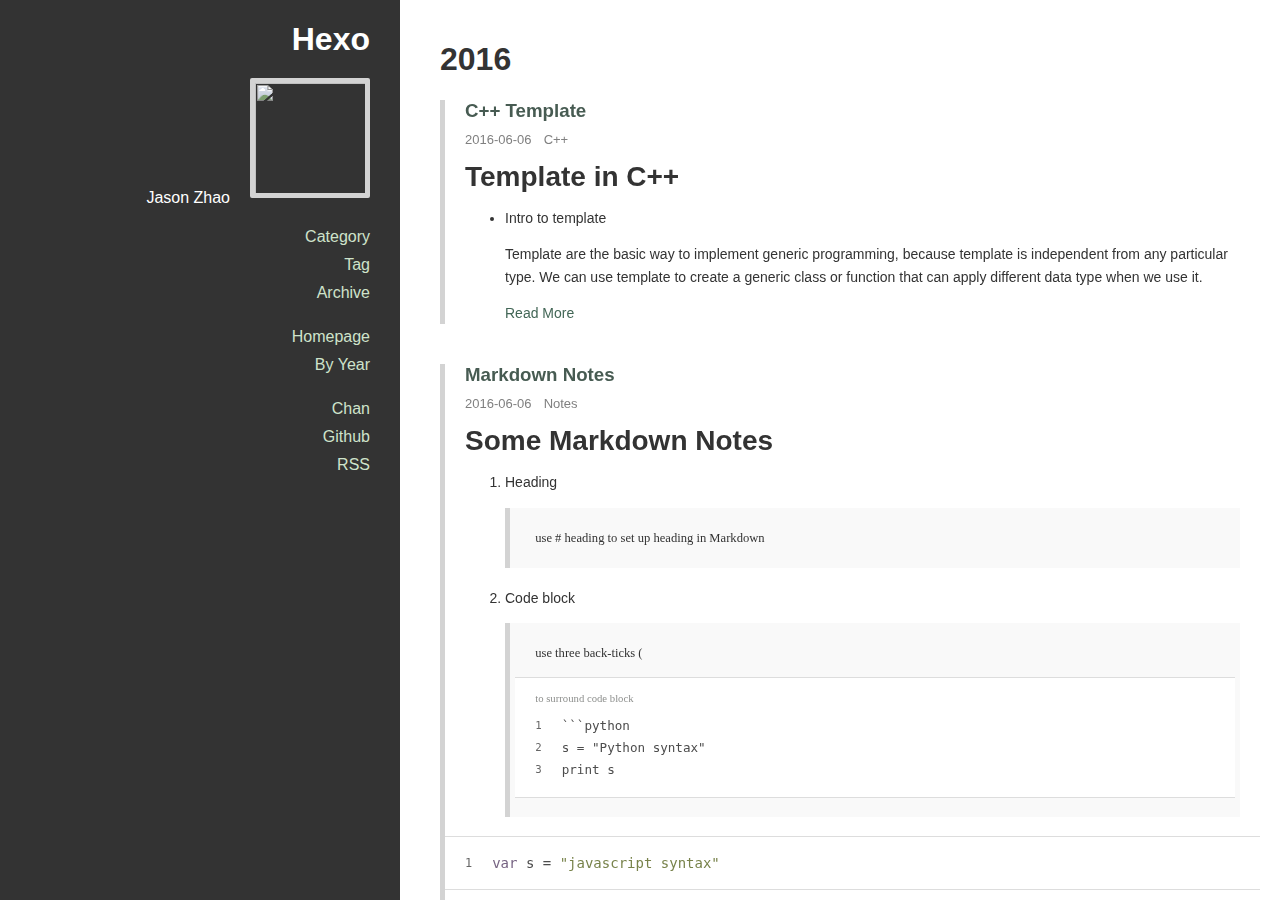
==== commit 529607aa: "Site updated: 2016-06-07 21:53:57" ====
--- a/archives/index.html
+++ b/archives/index.html
@@ -8,7 +8,7 @@
 
 <title>
   
-    归档
+    Archive
   
 </title>
 
@@ -81,21 +81,21 @@
           
             
               <li class="category-list-container">
-                <a href="javascript:;">分类</a>
+                <a href="javascript:;">Category</a>
                 
               </li>
             
           
             
               <li class="tag-list-container">
-                <a href="javascript:;">标签</a>
+                <a href="javascript:;">Tag</a>
                 <ul class="tag-list"><li class="tag-list-item"><a class="tag-list-link" href="/tags/C/">C++</a><span class="tag-list-count">1</span></li><li class="tag-list-item"><a class="tag-list-link" href="/tags/Notes/">Notes</a><span class="tag-list-count">1</span></li></ul>
               </li>
             
           
             
               <li class="archive-list-container">
-                <a href="javascript:;">归档</a>
+                <a href="javascript:;">Archive</a>
                 <ul class="archive-list"><li class="archive-list-item"><a class="archive-list-link" href="/archives/2016/">2016</a><span class="archive-list-count">3</span></li></ul>
               </li>
             
@@ -193,7 +193,7 @@
 <p>Template are the basic way to implement generic programming, because template is independent from any particular type. We can use template to create a generic class or function that can apply different data type when we use it.
           <p>
             <a href="/2016/06/06/C-Template/">
-              阅读全文
+              Read More
             </a>
           </p>
         
@@ -287,7 +287,7 @@
 <h2 id="Quick-Start"><a href="#Quick-Start" class="headerlink" title="Quick Start"></a>Quick Start
           <p>
             <a href="/2016/06/06/hello-world/">
-              阅读全文
+              Read More
             </a>
           </p>
         
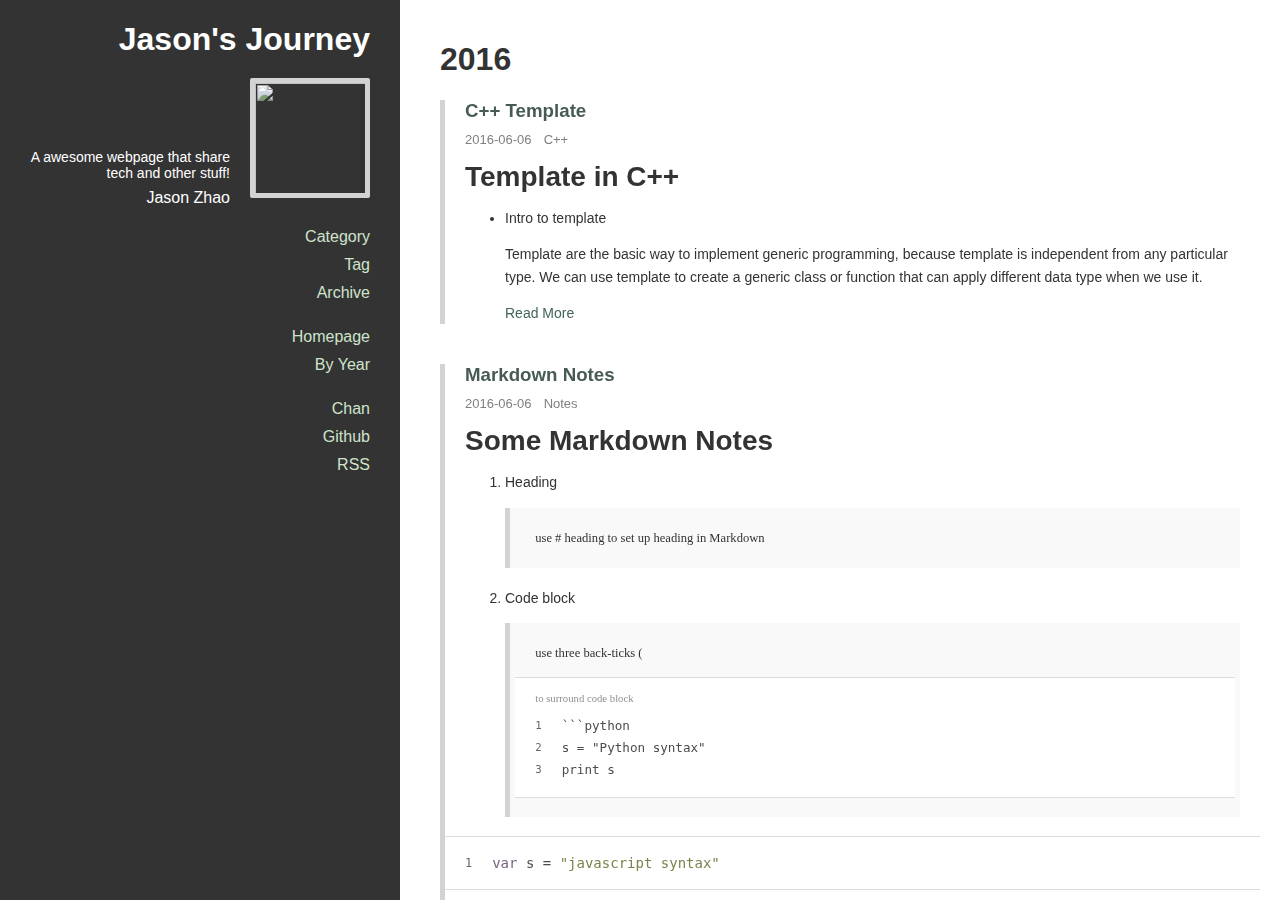
==== commit 81d3e8e9: "Site updated: 2016-06-07 22:14:05" ====
--- a/archives/index.html
+++ b/archives/index.html
@@ -12,18 +12,18 @@
   
 </title>
 
-<meta name="description">
+<meta name="description" content="A awesome webpage that share tech and other stuff!">
 <meta property="og:type" content="website">
-<meta property="og:title" content="Hexo">
+<meta property="og:title" content="Jason's Journey">
 <meta property="og:url" content="http://yoursite.com/archives/index.html">
-<meta property="og:site_name" content="Hexo">
-<meta property="og:description">
+<meta property="og:site_name" content="Jason's Journey">
+<meta property="og:description" content="A awesome webpage that share tech and other stuff!">
 <meta name="twitter:card" content="summary">
-<meta name="twitter:title" content="Hexo">
-<meta name="twitter:description">
-
-
-  <link rel="alternative" href="/atom.xml" title="Hexo" type="application/atom+xml">
+<meta name="twitter:title" content="Jason's Journey">
+<meta name="twitter:description" content="A awesome webpage that share tech and other stuff!">
+
+
+  <link rel="alternative" href="/atom.xml" title="Jason&#39;s Journey" type="application/atom+xml">
 
 
 
@@ -50,17 +50,19 @@
     <span class="icon-bar"></span>
     <span class="icon-bar"></span>
   </button>
-  <a class="title" href="/">Hexo</a>
+  <a class="title" href="/">Jason&#39;s Journey</a>
 </div>
 
   <div class="main-container">
     <div class="sidebar">
   <div class="header">
-    <h1 class="title"><a href="/">Hexo</a></h1>
+    <h1 class="title"><a href="/">Jason&#39;s Journey</a></h1>
     
     <div class="info">
       <div class="content">
         
+          <div class="description">A awesome webpage that share tech and other stuff!</div>
+        
         
           <div class="author">Jason Zhao</div>
         
@@ -68,7 +70,7 @@
       
         <div class="avatar">
           
-            <a href="/about"><img src="https://raw.githubusercontent.com/zjason/zjason.github.io/master/img/death.jpg"></a>
+            <a href="/"><img src="https://raw.githubusercontent.com/zjason/zjason.github.io/master/images/Dva.png"></a>
           
         </div>
       
@@ -303,7 +305,7 @@
 
           <div class="main-footer">
   
-    © 2016 Hexo - Powered by <a href="http://hexo.io" target="_blank">Hexo</a> - Theme <a href="https://github.com/denjones/hexo-theme-chan" target="_blank">Chan</a>
+    © 2016 Jason&#39;s Journey - Powered by <a href="http://hexo.io" target="_blank">Hexo</a> - Theme <a href="https://github.com/denjones/hexo-theme-chan" target="_blank">Chan</a>
   
 </div>
 
